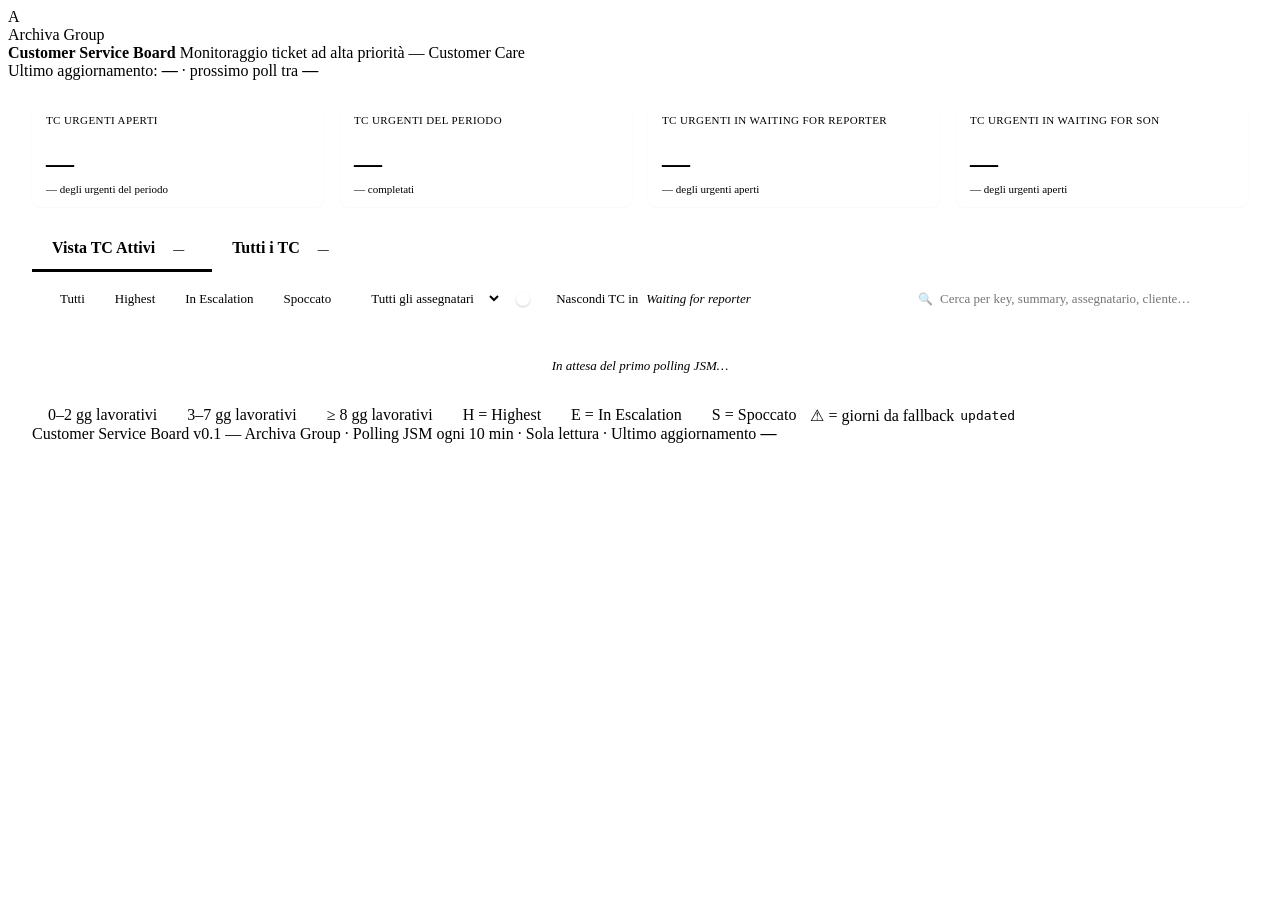
==== backend/templates/index.html @ 440ad90f "UI: filtro per Assegnatario + KPI piu compatti + seed Alessandra Donisi UI/Toolbar: - Nuovo dropdown" ====
<!doctype html>
<html lang="it">
<head>
<meta charset="utf-8" />
<meta name="viewport" content="width=device-width, initial-scale=1" />
<title>Customer Service Board — Archiva Group</title>
<link rel="stylesheet" href="/static/css/archiva.css" />
<style>
  /* ========= Container ========= */
  main {
    padding: 20px 24px 48px;
    max-width: 1600px;
    margin: 0 auto;
  }

  /* ========= KPI ========= */
  .kpi-grid {
    display: grid;
    grid-template-columns: repeat(4, 1fr);
    gap: 16px;
    margin-bottom: 20px;
  }
  @media (max-width: 900px) { .kpi-grid { grid-template-columns: repeat(2, 1fr); } }

  .kpi {
    background: var(--archiva-white);
    border: 1px solid var(--archiva-grey-light);
    border-left: 4px solid var(--archiva-primary);
    border-radius: 8px;
    padding: 14px 14px 12px;
    box-shadow: 0 1px 2px rgba(0,65,122,0.04);
    transition: transform 0.15s ease;
  }
  .kpi:hover { transform: translateY(-1px); box-shadow: 0 4px 10px rgba(0,65,122,0.08); }
  .kpi .label {
    font-size: 11px;
    color: var(--archiva-grey-mid);
    text-transform: uppercase;
    letter-spacing: 0.4px;
    line-height: 1.25;
    min-height: 28px;
  }
  .kpi .value {
    font-size: 28px;
    font-weight: 700;
    color: var(--archiva-primary);
    line-height: 1.1;
    margin-top: 6px;
  }
  .kpi .sub {
    font-size: 11px;
    color: var(--archiva-grey-mid);
    margin-top: 4px;
  }
  .kpi.accent-navy   { border-left-color: var(--archiva-navy); }
  .kpi.accent-cyan   { border-left-color: var(--archiva-cyan); }
  .kpi.accent-orange { border-left-color: var(--archiva-orange); }
  .kpi.accent-red    { border-left-color: var(--archiva-red); }
  .kpi.accent-green  { border-left-color: var(--archiva-green); }
  .kpi.accent-orange .value { color: var(--archiva-orange); }
  .kpi.accent-red    .value { color: var(--archiva-red); }
  .kpi.accent-cyan   .value { color: var(--archiva-accent); }

  /* ========= Tabs + toolbar ========= */
  .board {
    background: var(--archiva-white);
    border: 1px solid var(--archiva-grey-light);
    border-radius: 10px;
    overflow: hidden;
  }
  .tabs {
    display: flex;
    border-bottom: 1px solid var(--archiva-grey-light);
    background: var(--archiva-bg-alt);
  }
  .tab {
    padding: 12px 20px;
    font-weight: 600;
    color: var(--archiva-grey-mid);
    cursor: pointer;
    border-bottom: 3px solid transparent;
    user-select: none;
  }
  .tab.active {
    color: var(--archiva-primary);
    background: var(--archiva-white);
    border-bottom-color: var(--archiva-primary);
  }
  .tab .count {
    display: inline-block;
    margin-left: 6px;
    background: var(--archiva-grey-light);
    color: var(--archiva-text);
    font-size: 11px;
    font-weight: 700;
    border-radius: 999px;
    padding: 1px 8px;
  }
  .tab.active .count { background: var(--archiva-primary); color: var(--archiva-white); }

  .toolbar {
    display: flex;
    flex-wrap: wrap;
    gap: 12px;
    align-items: center;
    padding: 12px 16px;
    border-bottom: 1px solid var(--archiva-grey-light);
    background: var(--archiva-bg-light);
  }
  .toolbar .group {
    display: flex; gap: 6px; align-items: center;
  }
  .toolbar label.lbl {
    font-size: 12px; color: var(--archiva-grey-mid);
    text-transform: uppercase; letter-spacing: 0.4px;
    margin-right: 4px;
  }
  .filter-pill {
    border: 1px solid var(--archiva-grey-light);
    background: var(--archiva-white);
    padding: 6px 12px;
    border-radius: 999px;
    font-size: 13px;
    cursor: pointer;
    color: var(--archiva-text);
    font-family: inherit;
  }
  .filter-pill:hover { border-color: var(--archiva-accent); }
  .filter-pill.active {
    background: var(--archiva-primary);
    color: var(--archiva-white);
    border-color: var(--archiva-primary);
  }
  .assignee-filter {
    padding: 6px 12px;
    border: 1px solid var(--archiva-grey-light);
    border-radius: 999px;
    font-size: 13px;
    background: var(--archiva-white);
    color: var(--archiva-text);
    cursor: pointer;
    font-family: inherit;
    max-width: 240px;
  }
  .assignee-filter:hover { border-color: var(--archiva-accent); }
  .assignee-filter:focus {
    outline: none;
    border-color: var(--archiva-accent);
    box-shadow: 0 0 0 3px rgba(30,139,195,0.15);
  }
  .assignee-filter.filtering {
    background: var(--archiva-primary);
    color: var(--archiva-white);
    border-color: var(--archiva-primary);
  }
  .search-box {
    position: relative;
    margin-left: auto;
  }
  .search-box input {
    width: 280px;
    padding: 7px 12px 7px 32px;
    border: 1px solid var(--archiva-grey-light);
    border-radius: 6px;
    font-size: 13px;
    background: var(--archiva-white);
    font-family: inherit;
  }
  .search-box input:focus {
    outline: none;
    border-color: var(--archiva-accent);
    box-shadow: 0 0 0 3px rgba(30,139,195,0.15);
  }
  .search-box::before {
    content: "🔍";
    position: absolute; left: 10px; top: 50%; transform: translateY(-50%);
    font-size: 12px; opacity: 0.6;
  }

  .toggle {
    display: flex; align-items: center; gap: 8px;
    font-size: 13px; cursor: pointer;
    user-select: none;
  }
  .toggle input { display: none; }
  .toggle .switch {
    width: 34px; height: 18px;
    background: var(--archiva-grey-light);
    border-radius: 999px;
    position: relative;
    transition: background 0.15s;
  }
  .toggle .switch::after {
    content: "";
    position: absolute;
    top: 2px; left: 2px;
    width: 14px; height: 14px;
    background: var(--archiva-white);
    border-radius: 50%;
    box-shadow: 0 1px 2px rgba(0,0,0,0.2);
    transition: transform 0.15s;
  }
  .toggle input:checked + .switch { background: var(--archiva-primary); }
  .toggle input:checked + .switch::after { transform: translateX(16px); }

  /* ========= Table ========= */
  .table-wrap { overflow-x: auto; }
  table {
    width: 100%;
    border-collapse: collapse;
    font-size: 13px;
  }
  thead th {
    text-align: left;
    font-weight: 600;
    font-size: 11px;
    text-transform: uppercase;
    letter-spacing: 0.5px;
    color: var(--archiva-white);
    background: var(--archiva-navy);
    padding: 10px 10px;
    white-space: nowrap;
    border-bottom: 1px solid var(--archiva-navy);
    position: sticky;
    top: 0;
    cursor: pointer;
  }
  thead th .sort { opacity: 0.4; margin-left: 4px; font-size: 10px; }
  thead th:hover .sort { opacity: 1; }

  tbody td {
    padding: 10px 10px;
    border-bottom: 1px solid var(--archiva-grey-light);
    vertical-align: middle;
  }
  tbody tr:nth-child(even) td { background: var(--archiva-bg-alt); }
  tbody tr:hover td { background: #DDEBFB; }

  tr.row-green   td:first-child { box-shadow: inset 4px 0 0 var(--archiva-green); }
  tr.row-orange  td:first-child { box-shadow: inset 4px 0 0 var(--archiva-orange); }
  tr.row-red     td:first-child { box-shadow: inset 4px 0 0 var(--archiva-red); }

  .key-cell {
    font-family: "SF Mono", Menlo, Consolas, monospace;
    font-weight: 600;
  }
  .key-cell a { color: var(--archiva-primary); }
  .key-cell .ext { font-size: 10px; opacity: 0.5; margin-left: 2px; }

  .customer .name { font-weight: 600; }
  .customer .code { font-size: 11px; color: var(--archiva-grey-mid); }

  .summary {
    max-width: 320px;
    overflow: hidden;
    text-overflow: ellipsis;
    display: -webkit-box;
    -webkit-line-clamp: 2;
    -webkit-box-orient: vertical;
  }

  .badge {
    display: inline-block;
    padding: 2px 8px;
    border-radius: 999px;
    font-size: 11px;
    font-weight: 600;
    line-height: 1.5;
    white-space: nowrap;
  }
  .badge-status {
    background: var(--archiva-bg-alt);
    color: var(--archiva-navy);
    border: 1px solid var(--archiva-grey-light);
  }
  .badge-status.s-progress { background: #DCEEFD; color: #0A4A7A; border-color: #A8D2F0; }
  .badge-status.s-wfr      { background: #FFF1D6; color: #8A4B00; border-color: #F5C26B; }
  .badge-status.s-wfson    { background: #E8E1FB; color: #4A2B8A; border-color: #C5B4F0; }
  .badge-status.s-open     { background: #E0F5E9; color: #0F5A33; border-color: #A8DCBC; }
  .badge-status.s-resolved { background: #E5E5E5; color: #555;    border-color: #C8C8C8; }

  .cond { display: inline-flex; gap: 3px; }
  .cond .b {
    width: 22px; height: 22px;
    border-radius: 6px;
    display: inline-grid; place-items: center;
    font-size: 11px; font-weight: 800;
    color: var(--archiva-white);
  }
  .cond .b.h { background: var(--archiva-red); }
  .cond .b.e { background: var(--archiva-orange); }
  .cond .b.s { background: var(--archiva-accent); }
  .cond .b.dim { opacity: 0.18; background: var(--archiva-grey-mid); }

  .days-pill {
    display: inline-flex;
    align-items: center;
    gap: 4px;
    padding: 3px 10px;
    border-radius: 999px;
    font-weight: 700;
    font-size: 12px;
  }
  .days-pill.green  { background: #E0F5E9; color: #0F5A33; }
  .days-pill.orange { background: #FFE9CC; color: #8A4B00; }
  .days-pill.red    { background: #FBDDD9; color: #7E1B11; }
  .days-pill .fb { font-size: 10px; opacity: 0.85; cursor: help; }
  .days-cell { display: flex; flex-direction: column; align-items: flex-start; gap: 2px; }
  .days-cell .resp-date,
  .days-cell .resp-author {
    font-size: 11px;
    color: var(--archiva-grey-mid);
    font-style: italic;
    white-space: nowrap;
    max-width: 200px;
    overflow: hidden;
    text-overflow: ellipsis;
  }

  .leaf-cell { font-size: 12px; }
  .leaf-cell .arrow { color: var(--archiva-grey-mid); margin: 0 4px; }
  .leaf-cell .leaf-key {
    font-family: "SF Mono", Menlo, Consolas, monospace;
    font-weight: 600;
    color: var(--archiva-primary);
  }
  .leaf-cell .stall {
    display: block;
    font-size: 11px;
    color: var(--archiva-grey-mid);
    margin-top: 2px;
  }
  .leaf-cell .chain-warn {
    display: inline-block;
    font-size: 10px;
    background: #FBDDD9;
    color: #7E1B11;
    padding: 1px 6px;
    border-radius: 4px;
    margin-left: 4px;
    font-weight: 700;
    text-transform: uppercase;
  }

  .sla {
    display: inline-flex; align-items: center; gap: 6px;
    font-size: 12px;
    font-weight: 600;
    padding: 3px 8px;
    border-radius: 6px;
  }
  .sla.ok       { background: #E0F5E9; color: #0F5A33; }
  .sla.warn     { background: #FFE9CC; color: #8A4B00; }
  .sla.breached { background: #FBDDD9; color: #7E1B11; }
  .sla.none     { background: var(--archiva-bg-alt); color: var(--archiva-grey-mid); font-weight: 500; }

  .assignee { display: flex; align-items: center; gap: 6px; }
  .assignee .av {
    width: 24px; height: 24px;
    border-radius: 50%;
    background: var(--archiva-accent);
    color: var(--archiva-white);
    display: grid; place-items: center;
    font-size: 11px; font-weight: 700;
  }
  .assignee.unassigned .av { background: var(--archiva-grey-light); color: var(--archiva-grey-mid); }
  .assignee.unassigned .name { color: var(--archiva-grey-mid); font-style: italic; }

  footer .legend {
    display: flex; gap: 14px; flex-wrap: wrap;
  }
  footer .legend .lg {
    display: inline-flex; align-items: center; gap: 6px;
  }
  footer .legend .sw {
    width: 10px; height: 10px; border-radius: 3px; display: inline-block;
  }

  /* ========= Vista ospite (kiosk mode da monitor di sala — PRD §4.3) =========
     Nasconde tabella/toolbar/tabs e ingrandisce i KPI per la lettura a distanza. */
  body.role-ospite .board,
  body.role-ospite .toolbar,
  body.role-ospite .table-wrap,
  body.role-ospite .tabs { display: none; }

  body.role-ospite main {
    padding: 48px 32px;
    max-width: 1800px;
  }
  body.role-ospite .kpi-grid {
    gap: 28px;
    margin-bottom: 32px;
  }
  body.role-ospite .kpi {
    padding: 32px 28px 28px;
    border-left-width: 8px;
    box-shadow: 0 4px 20px rgba(0,65,122,0.10);
  }
  body.role-ospite .kpi .label {
    font-size: 16px;
    letter-spacing: 0.6px;
    min-height: 48px;
    line-height: 1.4;
  }
  body.role-ospite .kpi .label small {
    font-size: 13px;
    text-transform: none;
    opacity: 0.75;
    display: block;
    margin-top: 4px;
  }
  body.role-ospite .kpi .value {
    font-size: 88px;
    margin-top: 12px;
    font-variant-numeric: tabular-nums;
  }
  body.role-ospite .kpi .sub {
    font-size: 14px;
    margin-top: 8px;
  }

  body.role-ospite footer .legend { display: none; }
  body.role-ospite main::after {
    content: "Vista ridotta — solo KPI aggregati. Per il dettaglio dei ticket rivolgersi al Team Lead Customer Care.";
    display: block;
    text-align: center;
    color: var(--archiva-grey-mid);
    font-size: 14px;
    margin-top: 32px;
    font-style: italic;
  }

  .empty-row td {
    text-align: center;
    color: var(--archiva-grey-mid);
    padding: 32px;
    font-style: italic;
  }
</style>
</head>
<body>

<header class="app-header">
  <div class="logo">
    <div class="logo-mark">A</div>
    <span>Archiva Group</span>
  </div>
  <div class="app-title">
    <strong>Customer Service Board</strong>
    Monitoraggio ticket ad alta priorità — Customer Care
  </div>
  <div class="header-spacer"></div>
  <div class="last-update" title="I dati vengono aggiornati ogni 10 minuti dal backend">
    <span class="dot"></span>
    Ultimo aggiornamento: <strong id="lastUpdate">—</strong>
    · prossimo poll tra <strong id="nextPoll">—</strong>
  </div>
  <div class="user-chip" id="userChip"></div>
</header>

<div class="banner" id="degradeBanner" style="display:none;">
  <span class="ico">⚠</span>
  <span id="degradeMsg">Atlassian rate limit raggiunto (429) — backoff in corso. Dato non aggiornato da <strong>—</strong>.</span>
</div>

<main>

  <section class="kpi-grid" aria-label="Indicatori principali">
    <div class="kpi accent-red">
      <div class="label">TC urgenti aperti</div>
      <div class="value" id="kpi-1">—</div>
      <div class="sub" id="kpi-1-sub">— degli urgenti del periodo</div>
    </div>
    <div class="kpi accent-navy">
      <div class="label">TC urgenti del periodo</div>
      <div class="value" id="kpi-2">—</div>
      <div class="sub" id="kpi-2-sub">— completati</div>
    </div>
    <div class="kpi accent-cyan">
      <div class="label">TC urgenti in Waiting for reporter</div>
      <div class="value" id="kpi-3">—</div>
      <div class="sub" id="kpi-3-sub">— degli urgenti aperti</div>
    </div>
    <div class="kpi accent-orange">
      <div class="label">TC urgenti in Waiting for son</div>
      <div class="value" id="kpi-4">—</div>
      <div class="sub" id="kpi-4-sub">— degli urgenti aperti</div>
    </div>
  </section>

  <section class="board">

    <div class="tabs">
      <div class="tab active" data-tab="active" role="tab">Vista TC Attivi <span class="count" id="count-active">—</span></div>
      <div class="tab" data-tab="all" role="tab">Tutti i TC <span class="count" id="count-all">—</span></div>
    </div>

    <div class="toolbar">
      <div class="group">
        <button type="button" class="filter-pill active" data-cond="all">Tutti</button>
        <button type="button" class="filter-pill" data-cond="highest">Highest</button>
        <button type="button" class="filter-pill" data-cond="escalation">In Escalation</button>
        <button type="button" class="filter-pill" data-cond="spoccato">Spoccato</button>
      </div>
      <div class="group">
        <select class="assignee-filter" id="assigneeFilter" aria-label="Filtra per assegnatario">
          <option value="all">Tutti gli assegnatari</option>
        </select>
      </div>
      <div class="group">
        <label class="toggle">
          <input type="checkbox" id="hideWfr" />
          <span class="switch"></span>
          Nascondi TC in <em>Waiting for reporter</em>
        </label>
      </div>
      <div class="search-box">
        <input type="text" id="searchInput" placeholder="Cerca per key, summary, assegnatario, cliente…" />
      </div>
    </div>

    <div class="table-wrap">
      <table>
        <thead id="thead"></thead>
        <tbody id="tbody">
          <tr class="empty-row"><td colspan="12">In attesa del primo polling JSM…</td></tr>
        </tbody>
      </table>
    </div>

  </section>

  <footer>
    <div class="legend">
      <span class="lg"><span class="sw" style="background:var(--archiva-green)"></span>0–2 gg lavorativi</span>
      <span class="lg"><span class="sw" style="background:var(--archiva-orange)"></span>3–7 gg lavorativi</span>
      <span class="lg"><span class="sw" style="background:var(--archiva-red)"></span>≥ 8 gg lavorativi</span>
      <span class="lg"><span class="sw" style="background:var(--archiva-red); border-radius:50%"></span>H = Highest</span>
      <span class="lg"><span class="sw" style="background:var(--archiva-orange); border-radius:50%"></span>E = In Escalation</span>
      <span class="lg"><span class="sw" style="background:var(--archiva-accent); border-radius:50%"></span>S = Spoccato</span>
      <span class="lg">⚠ = giorni da fallback <code>updated</code></span>
    </div>
    <div>
      Customer Service Board v0.1 — Archiva Group · Polling JSM ogni 10 min · Sola lettura · Ultimo aggiornamento <strong id="lastUpdateFooter">—</strong>
    </div>
  </footer>

</main>

<script src="/static/js/auth.js"></script>
<script>
  // ============================================================
  //  Stato UI globale (PRD §4.2.6)
  // ============================================================
  const view = {
    tab: "active",            // "active" | "all"
    filterCond: "all",        // "all" | "highest" | "escalation" | "spoccato"
    hideWfr: false,
    search: "",
    assignee: "all",          // "all" | "__unassigned__" | "<displayName>"
    sortKey: "created",
    sortDir: "desc",          // "asc" | "desc"
  };

  let currentSnapshot = null;
  let countdownTimer = null;

  // ============================================================
  //  Definizioni colonne
  // ============================================================
  const COLUMNS_ACTIVE = [
    { id: "key",            label: "TC Key",          sort: "key",            render: cellKey },
    { id: "customer",       label: "Cliente",         sort: "customer",       render: cellCustomer },
    { id: "summary",        label: "Summary",         sort: "summary",        render: cellSummary },
    { id: "status",         label: "Stato",           sort: "status",         render: cellStatus },
    { id: "cond",           label: "Condizioni",      sort: null,             render: cellConditions },
    { id: "assignee",       label: "Assegnatario",    sort: "assignee",       render: cellAssignee },
    { id: "created",        label: "Creato il",       sort: "created",        render: r => formatDate(r.createdAt) },
    { id: "days",           label: "Giorni s/Risc.",  sort: "days",           render: cellDaysWithoutResponse },
    { id: "leaf",           label: "Ticket Figlio Attivo", sort: null, render: cellLeaf, cls: "leaf-cell" },
    { id: "leafStatus",     label: "Stato Figlio",    sort: null,             render: cellLeafStatus },
    { id: "sla",            label: "SLA",             sort: null,             render: cellSla },
  ];

  // PRD §4.2.3: stesse colonne escluse Cliente e Ticket Figlio Attivo, aggiunte Data Chiusura e Tempo Risoluzione.
  const COLUMNS_ALL = [
    { id: "key",            label: "TC Key",          sort: "key",            render: cellKey },
    { id: "summary",        label: "Summary",         sort: "summary",        render: cellSummary },
    { id: "status",         label: "Stato",           sort: "status",         render: cellStatus },
    { id: "cond",           label: "Condizioni",      sort: null,             render: cellConditions },
    { id: "assignee",       label: "Assegnatario",    sort: "assignee",       render: cellAssignee },
    { id: "created",        label: "Creato il",       sort: "created",        render: r => formatDate(r.createdAt) },
    { id: "days",           label: "Giorni s/Risc.",  sort: "days",           render: cellDaysWithoutResponse },
    { id: "resolution",     label: "Data Chiusura",   sort: "resolution",     render: r => r.resolutionDate ? formatDate(r.resolutionDate) : "—" },
    { id: "resolveDays",    label: "Tempo Ris. (gg)", sort: "resolveDays",    render: cellResolutionDays },
    { id: "sla",            label: "SLA",             sort: null,             render: cellSla },
  ];

  // ============================================================
  //  Bootstrap
  // ============================================================
  authInit().then(user => {
    if (!user) return;
    if (user.ruolo === "ospite") document.body.classList.add("role-ospite");
    attachToolbarHandlers();
    loadSnapshot();
    setInterval(loadSnapshot, 60_000);
  });

  async function loadSnapshot() {
    try {
      const r = await apiFetch("/api/snapshot");
      if (!r) return;
      const data = await r.json();
      if (!r.ok) { showError(data.detail || "Errore caricamento snapshot"); return; }
      currentSnapshot = data.snapshot;
      renderSnapshot(currentSnapshot);
    } catch (e) {
      showError(e.message || String(e));
    }
  }

  // ============================================================
  //  Render snapshot
  // ============================================================
  function renderSnapshot(snap) {
    const kpi = snap.kpi || {};
    document.getElementById("kpi-1").textContent = fmt(kpi.tcUrgentiAperti);
    document.getElementById("kpi-2").textContent = fmt(kpi.tcUrgentiPeriodo);
    document.getElementById("kpi-3").textContent = fmt(kpi.tcWaitingForReporter);
    document.getElementById("kpi-4").textContent = fmt(kpi.tcWaitingForSon);
    const completati = (kpi.tcUrgentiPeriodo || 0) - (kpi.tcUrgentiAperti || 0);
    document.getElementById("kpi-1-sub").textContent = pct(kpi.tcUrgentiAperti, kpi.tcUrgentiPeriodo) + " degli urgenti del periodo";
    document.getElementById("kpi-2-sub").textContent = `${fmt(completati)} completati (${pct(completati, kpi.tcUrgentiPeriodo)})`;
    document.getElementById("kpi-3-sub").textContent = pct(kpi.tcWaitingForReporter, kpi.tcUrgentiAperti) + " degli urgenti aperti";
    document.getElementById("kpi-4-sub").textContent = pct(kpi.tcWaitingForSon, kpi.tcUrgentiAperti) + " degli urgenti aperti";

    document.getElementById("count-active").textContent = fmt((snap.rows || []).length);
    document.getElementById("count-all").textContent = fmt((snap.rowsAll || []).length);

    const ts = snap.fetchedAtMs ? new Date(snap.fetchedAtMs) : null;
    const tsStr = ts ? formatTs(ts) : "—";
    document.getElementById("lastUpdate").textContent = tsStr;
    document.getElementById("lastUpdateFooter").textContent = tsStr;
    startCountdown(snap.nextRefreshSeconds || 0);

    const banner = document.getElementById("degradeBanner");
    if (snap.degraded) {
      const since = snap.degradedSinceMs ? new Date(snap.degradedSinceMs) : null;
      document.getElementById("degradeMsg").innerHTML = since
        ? `Atlassian rate limit / errore — backoff in corso. Dato non aggiornato da <strong>${humanDuration(Date.now() - since.getTime())}</strong>.`
        : `Aggiornamento snapshot non riuscito. Servo l'ultimo dato disponibile.`;
      banner.style.display = "flex";
    } else if (snap.demo) {
      document.getElementById("degradeMsg").innerHTML = "<strong>Modalità DEMO</strong> — dati di esempio, JIRA_API_TOKEN non configurato.";
      banner.style.background = "#DCEEFD";
      banner.style.color = "#0A4A7A";
      banner.style.borderBottomColor = "#A8D2F0";
      banner.style.display = "flex";
    } else {
      banner.style.display = "none";
    }

    refreshAssigneeFilter();
    renderTable();
  }

  // ============================================================
  //  Tabella (filtro + ordinamento + render)
  // ============================================================
  function renderTable() {
    if (!currentSnapshot) return;
    const cols = view.tab === "active" ? COLUMNS_ACTIVE : COLUMNS_ALL;
    const baseRows = view.tab === "active"
      ? (currentSnapshot.rows || [])
      : (currentSnapshot.rowsAll || []);

    const filtered = applyFilters(baseRows);
    const sorted = applySort(filtered);

    document.getElementById("thead").innerHTML = `
      <tr>${cols.map(c => `
        <th ${c.sort ? `data-sort="${c.sort}"` : ""}>
          ${escapeHtml(c.label)}
          ${c.sort ? `<span class="sort">${sortIndicator(c.sort)}</span>` : ""}
        </th>`).join("")}</tr>`;

    const tbody = document.getElementById("tbody");
    if (!sorted.length) {
      const msg = baseRows.length === 0
        ? (view.tab === "active" ? "Nessun ticket nel dataset urgent." : "Nessun TC nel periodo.")
        : "Nessun risultato per i filtri applicati.";
      tbody.innerHTML = `<tr class="empty-row"><td colspan="${cols.length}">${msg}</td></tr>`;
    } else {
      tbody.innerHTML = sorted.map(r => `
        <tr class="row-${escapeAttr(r.severity || "green")}">
          ${cols.map(c => `<td${c.cls ? ` class="${c.cls}"` : ""}>${c.render(r)}</td>`).join("")}
        </tr>
      `).join("");
    }

    bindSortHandlers();
  }

  // PRD §4.2.6: filtri condizione (OR), toggle WFR (solo tabella), ricerca client-side
  function applyFilters(rows) {
    const q = view.search.trim().toLowerCase();
    return rows.filter(r => {
      if (view.filterCond === "highest"    && !r.isHighest)    return false;
      if (view.filterCond === "escalation" && !r.isEscalation) return false;
      if (view.filterCond === "spoccato"   && !r.isSpoccato)   return false;
      if (view.hideWfr && r.statusFamily === "wfr") return false;
      if (view.assignee !== "all") {
        const name = r.assignee?.displayName || "";
        if (view.assignee === "__unassigned__") {
          if (name) return false;
        } else if (name !== view.assignee) {
          return false;
        }
      }
      if (q) {
        const hay = [
          r.key, r.summary, r.status,
          r.assignee?.displayName || "",
          r.customer?.name || "",
          r.customer?.code || "",
          r.lastResponseAuthor || "",
        ].join(" ").toLowerCase();
        if (!hay.includes(q)) return false;
      }
      return true;
    });
  }

  function refreshAssigneeFilter() {
    if (!currentSnapshot) return;
    const baseRows = view.tab === "active"
      ? (currentSnapshot.rows || [])
      : (currentSnapshot.rowsAll || []);
    const counts = new Map();
    let unassigned = 0;
    for (const r of baseRows) {
      const name = r.assignee?.displayName;
      if (!name) { unassigned++; continue; }
      counts.set(name, (counts.get(name) || 0) + 1);
    }
    const sorted = [...counts.entries()].sort((a, b) => a[0].localeCompare(b[0], "it"));
    const sel = document.getElementById("assigneeFilter");
    if (!sel) return;
    const totalAll = baseRows.length;
    let html = `<option value="all">Tutti gli assegnatari (${totalAll})</option>`;
    if (unassigned) html += `<option value="__unassigned__">— Non assegnato (${unassigned})</option>`;
    for (const [name, n] of sorted) {
      html += `<option value="${escapeAttr(name)}">${escapeHtml(name)} (${n})</option>`;
    }
    // Conserva la selezione corrente se ancora presente, altrimenti reset
    const stillValid = view.assignee === "all"
      || (view.assignee === "__unassigned__" && unassigned > 0)
      || counts.has(view.assignee);
    if (!stillValid) view.assignee = "all";
    sel.innerHTML = html;
    sel.value = view.assignee;
    sel.classList.toggle("filtering", view.assignee !== "all");
  }

  function applySort(rows) {
    const key = view.sortKey;
    const dir = view.sortDir === "asc" ? 1 : -1;
    const get = sortAccessor(key);
    // Ordinamento omogeneo per "days" anche col fallback (Q&A §5.28)
    return [...rows].sort((a, b) => {
      const va = get(a); const vb = get(b);
      if (va === vb) return 0;
      if (va === null || va === undefined) return 1;   // null in fondo, indip. da dir
      if (vb === null || vb === undefined) return -1;
      return va < vb ? -dir : dir;
    });
  }

  function sortAccessor(key) {
    switch (key) {
      case "key":            return r => r.key || "";
      case "customer":       return r => (r.customer?.name || "").toLowerCase();
      case "summary":        return r => (r.summary || "").toLowerCase();
      case "status":         return r => (r.status || "").toLowerCase();
      case "assignee":       return r => (r.assignee?.displayName || "").toLowerCase();
      case "created":        return r => r.createdAt || "";
      case "days":           return r => r.daysWithoutResponse;
      case "lastResp":       return r => r.lastResponseToClient || "";
      case "lastRespAuthor": return r => (r.lastResponseAuthor || "").toLowerCase();
      case "resolution":     return r => r.resolutionDate || "";
      case "resolveDays":    return r => resolutionDaysOf(r);
      default:               return r => "";
    }
  }

  function sortIndicator(colKey) {
    if (view.sortKey !== colKey) return "⇅";
    return view.sortDir === "asc" ? "▲" : "▼";
  }

  function bindSortHandlers() {
    document.querySelectorAll("#thead th[data-sort]").forEach(th => {
      th.addEventListener("click", () => {
        const k = th.dataset.sort;
        if (view.sortKey === k) {
          view.sortDir = view.sortDir === "asc" ? "desc" : "asc";
        } else {
          view.sortKey = k;
          view.sortDir = (k === "days" || k === "created" || k === "lastResp" || k === "resolution") ? "desc" : "asc";
        }
        renderTable();
      });
    });
  }

  // ============================================================
  //  Toolbar / tab handlers
  // ============================================================
  function attachToolbarHandlers() {
    document.querySelectorAll(".tabs .tab").forEach(t => {
      t.addEventListener("click", () => {
        document.querySelectorAll(".tabs .tab").forEach(x => x.classList.remove("active"));
        t.classList.add("active");
        view.tab = t.dataset.tab;
        // Reset di campi che non esistono nel tab "all"
        if (view.tab === "all" && (view.sortKey === "customer")) view.sortKey = "key";
        refreshAssigneeFilter();
        renderTable();
      });
    });

    document.querySelectorAll(".filter-pill").forEach(p => {
      p.addEventListener("click", () => {
        document.querySelectorAll(".filter-pill").forEach(x => x.classList.remove("active"));
        p.classList.add("active");
        view.filterCond = p.dataset.cond;
        renderTable();
      });
    });

    document.getElementById("hideWfr").addEventListener("change", (ev) => {
      view.hideWfr = ev.target.checked;
      renderTable();
    });

    let searchTimer;
    document.getElementById("searchInput").addEventListener("input", (ev) => {
      clearTimeout(searchTimer);
      searchTimer = setTimeout(() => {
        view.search = ev.target.value;
        renderTable();
      }, 100);
    });

    document.getElementById("assigneeFilter").addEventListener("change", (ev) => {
      view.assignee = ev.target.value;
      ev.target.classList.toggle("filtering", view.assignee !== "all");
      renderTable();
    });
  }

  // ============================================================
  //  Cell renderers
  // ============================================================
  function cellKey(r) {
    return `<span class="key-cell"><a href="${escapeAttr(r.url)}" target="_blank">${escapeHtml(r.key)} <span class="ext">↗</span></a></span>`;
  }
  function cellCustomer(r) {
    return `<div class="customer">
      <div class="name">${escapeHtml(r.customer?.name || "—")}</div>
      <div class="code">${escapeHtml(r.customer?.code || "")}</div>
    </div>`;
  }
  function cellSummary(r) {
    return `<div class="summary" title="${escapeAttr(r.summary || "")}">${escapeHtml(r.summary || "")}</div>`;
  }
  function cellStatus(r) {
    return `<span class="badge badge-status s-${escapeAttr(r.statusFamily || "open")}">${escapeHtml(r.status || "")}</span>`;
  }
  function cellConditions(r) {
    return `<div class="cond">
      <span class="b ${r.isHighest ? 'h' : 'dim'}" title="Highest">H</span>
      <span class="b ${r.isEscalation ? 'e' : 'dim'}" title="In Escalation">E</span>
      <span class="b ${r.isSpoccato ? 's' : 'dim'}" title="Spoccato">S</span>
    </div>`;
  }
  function cellAssignee(r) {
    if (!r.assignee) {
      return `<div class="assignee unassigned"><div class="av">?</div><div class="name">Non assegnato</div></div>`;
    }
    return `<div class="assignee"><div class="av">${escapeHtml(r.assignee.initials || "?")}</div><div class="name">${escapeHtml(r.assignee.displayName || "")}</div></div>`;
  }
  function cellDaysWithoutResponse(r) {
    const sev = r.severity || "green";
    const days = r.daysWithoutResponse;
    // Caso fallback: nessun commento operatore identificato. Pill esplicito,
    // niente data/autore (sarebbero il timestamp di issue.updated, fuorvianti).
    if (r.daysFromFallback) {
      return `<div class="days-cell"><span class="days-pill ${sev}" title="Nessun commento operatore identificato; severity calcolata sul fallback issue.updated">nessuna risposta</span></div>`;
    }
    const pill = (days === null || days === undefined)
      ? `<span class="days-pill ${sev}">— gg</span>`
      : `<span class="days-pill ${sev}">${days} gg</span>`;
    const date = r.lastResponseToClient
      ? `<div class="resp-date">${formatDate(r.lastResponseToClient)}</div>`
      : "";
    const author = r.lastResponseAuthor
      ? `<div class="resp-author">${escapeHtml(r.lastResponseAuthor)}</div>`
      : "";
    return `<div class="days-cell">${pill}${date}${author}</div>`;
  }
  function cellLeaf(r) {
    const leaf = r.leaf;
    if (!leaf) return `<span style="color:var(--archiva-grey-mid)">—</span>`;
    if (leaf.attesaClienteHelpdesk) {
      return `<a href="#" class="leaf-key">${escapeHtml(leaf.directChildKey)}</a>
              <span class="stall" style="color:#8A4B00">📨 Attesa Cliente / Helpdesk</span>`;
    }
    if (leaf.chainTooDeep) {
      return `<a href="#" class="leaf-key">${escapeHtml(leaf.leafKey)}</a>
              <span class="chain-warn">catena troppo profonda</span>
              <span class="stall">fallback applicato al ticket di partenza</span>`;
    }
    const chain = leaf.directChildKey === leaf.leafKey
      ? `<a href="#" class="leaf-key">${escapeHtml(leaf.leafKey)}</a>`
      : `<a href="#" class="leaf-key">${escapeHtml(leaf.directChildKey)}</a><span class="arrow">➜</span><a href="#" class="leaf-key">${escapeHtml(leaf.leafKey)}</a>`;
    const stallParts = [];
    if (r.leafStallDays !== null && r.leafStallDays !== undefined) stallParts.push(`⏱ ${r.leafStallDays}gg fermo`);
    if (leaf.leafAssignee) stallParts.push(escapeHtml(leaf.leafAssignee));
    return `${chain}<span class="stall">${stallParts.join(" · ")}</span>`;
  }
  function cellSla(r) {
    const sla = r.sla;
    if (!sla || sla.state === "none") return `<span class="sla none">— pausa</span>`;
    return `<span class="sla ${escapeAttr(sla.state)}">${escapeHtml(sla.label)}</span>`;
  }
  function cellLeafStatus(r) {
    const leaf = r.leaf;
    if (!leaf || !leaf.leafStatus) return `<span style="color:var(--archiva-grey-mid)">—</span>`;
    const family = leaf.leafStatusFamily || "open";
    return `<span class="badge badge-status s-${escapeAttr(family)}">${escapeHtml(leaf.leafStatus)}</span>`;
  }
  function cellResolutionDays(r) {
    const days = resolutionDaysOf(r);
    return days === null ? "—" : `${days} gg`;
  }
  function resolutionDaysOf(r) {
    if (!r.createdAt || !r.resolutionDate) return null;
    const a = new Date(r.createdAt);
    const b = new Date(r.resolutionDate);
    if (isNaN(a) || isNaN(b)) return null;
    return Math.max(0, Math.round((b - a) / 86_400_000));
  }

  function showError(msg) {
    document.getElementById("degradeMsg").textContent = "Errore: " + msg;
    document.getElementById("degradeBanner").style.display = "flex";
  }

  // ============================================================
  //  Helpers
  // ============================================================
  function fmt(n) { return n === undefined || n === null ? "—" : String(n); }
  function pct(num, den) {
    if (!den || den <= 0) return "—";
    return Math.round((num * 100) / den) + "%";
  }
  function pad(n) { return String(n).padStart(2, "0"); }
  function formatTs(d) {
    return `${pad(d.getDate())}/${pad(d.getMonth()+1)}/${d.getFullYear()} ${pad(d.getHours())}:${pad(d.getMinutes())}:${pad(d.getSeconds())}`;
  }
  function formatDate(iso) {
    if (!iso) return "—";
    const d = new Date(iso);
    if (isNaN(d)) return "—";
    return `${pad(d.getDate())}/${pad(d.getMonth()+1)}/${d.getFullYear()}`;
  }
  function humanDuration(ms) {
    const s = Math.max(0, Math.floor(ms / 1000));
    const m = Math.floor(s / 60);
    const r = s % 60;
    return m > 0 ? `${m}m ${pad(r)}s` : `${r}s`;
  }
  function startCountdown(seconds) {
    if (countdownTimer) clearInterval(countdownTimer);
    let remaining = Math.max(0, Math.floor(seconds));
    const el = document.getElementById("nextPoll");
    const tick = () => {
      el.textContent = humanDuration(remaining * 1000);
      if (remaining <= 0) {
        clearInterval(countdownTimer);
        loadSnapshot();
        return;
      }
      remaining -= 1;
    };
    tick();
    countdownTimer = setInterval(tick, 1000);
  }
  function escapeHtml(s) {
    return String(s ?? "").replace(/[&<>"']/g, c => (
      { "&": "&amp;", "<": "&lt;", ">": "&gt;", '"': "&quot;", "'": "&#39;" }[c]
    ));
  }
  function escapeAttr(s) { return escapeHtml(s); }
</script>
</body>
</html>
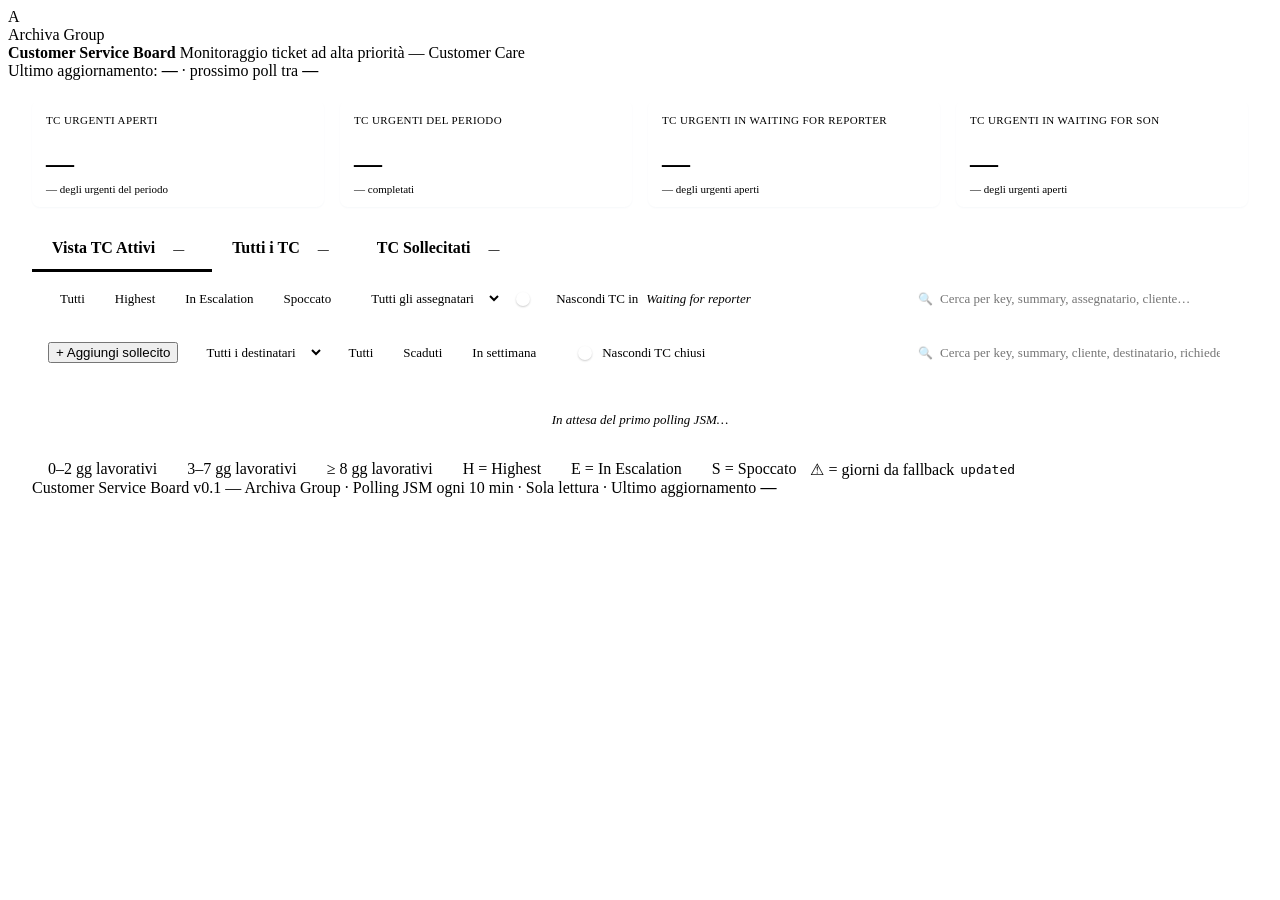
==== commit 7ee7019f: "Sezione TC Sollecitati + organigramma + fix gg fermo leaf Nuova sezione "TC Sollecitati" — lista cur" ====
--- a/backend/templates/index.html
+++ b/backend/templates/index.html
@@ -436,6 +436,132 @@
     padding: 32px;
     font-style: italic;
   }
+
+  /* ========= TC Sollecitati ========= */
+  thead th.col-sollecito {
+    background: #5B4A1F;
+    border-bottom: 3px solid #F2D78A;
+  }
+  tbody td.col-sollecito {
+    background: #FFF8E6 !important;
+    border-right: 1px solid #F2D78A;
+  }
+  tbody tr:hover td.col-sollecito { background: #FFEFC2 !important; }
+  tbody tr.row-closed td { color: var(--archiva-grey-mid); }
+  tbody tr.row-closed td:first-child { box-shadow: inset 4px 0 0 var(--archiva-grey-light); }
+
+  .organigramma-person .nome-l { font-weight: 500; line-height: 1.2; }
+  .organigramma-person .reparto-l { font-size: 11px; color: var(--archiva-grey-mid); font-style: italic; line-height: 1.2; }
+
+  .sollecito-count-btn {
+    display: inline-block; min-width: 28px;
+    padding: 4px 10px; border-radius: 999px;
+    background: var(--archiva-orange); color: var(--archiva-white);
+    font-weight: 700; text-align: center;
+    cursor: pointer; border: 0; font-family: inherit; font-size: 13px;
+    transition: transform 0.1s;
+  }
+  .sollecito-count-btn:hover { transform: scale(1.08); }
+  .sollecito-count-btn.high { background: var(--archiva-red); }
+
+  .urgenza-evasione { font-weight: 600; }
+  .urgenza-evasione.scaduta { color: var(--archiva-red); }
+  .urgenza-evasione.imminente { color: var(--archiva-orange); }
+  .urgenza-evasione.ok { color: var(--archiva-green); }
+  .urgenza-evasione.special { color: var(--archiva-grey-mid); font-weight: 500; font-style: italic; }
+  .urgenza-evasione small { display: block; font-weight: 400; font-size: 11px; color: var(--archiva-grey-mid); font-style: italic; }
+  .badge-evasione-special {
+    display: inline-block; padding: 2px 10px;
+    border-radius: 999px; font-size: 11px; font-weight: 600;
+    background: var(--archiva-bg-alt); color: var(--archiva-navy);
+    border: 1px dashed var(--archiva-grey-mid);
+  }
+
+  .row-actions { display: flex; gap: 4px; }
+  .row-actions .btn-icon {
+    width: 28px; height: 28px; padding: 0;
+    border-radius: 50%; border: 1px solid var(--archiva-grey-light);
+    background: var(--archiva-white); cursor: pointer; font-size: 13px;
+    display: inline-grid; place-items: center; font-family: inherit;
+  }
+  .row-actions .btn-icon:hover { border-color: var(--archiva-accent); }
+  .row-actions .btn-icon:disabled { opacity: 0.4; cursor: not-allowed; }
+  .row-actions .btn-icon.danger { color: var(--archiva-red); }
+
+  /* Modali generiche per i solleciti (riusa stile di admin.html) */
+  .modal-bg {
+    position: fixed; inset: 0;
+    background: rgba(0,0,0,0.45);
+    display: none; align-items: center; justify-content: center; z-index: 1000;
+  }
+  .modal-bg.open { display: flex; }
+  .modal {
+    background: var(--archiva-white); border-radius: 10px;
+    padding: 22px 24px; width: 480px; max-width: calc(100vw - 32px);
+    box-shadow: 0 12px 32px rgba(0,0,0,0.2);
+  }
+  .modal.large { width: 620px; }
+  .modal h2 { margin: 0 0 4px; font-size: 18px; color: var(--archiva-primary); }
+  .modal .modal-sub { margin: 0 0 16px; font-size: 13px; color: var(--archiva-grey-mid); }
+  .modal label {
+    display: block; font-size: 12px; font-weight: 600;
+    color: var(--archiva-grey-mid); text-transform: uppercase;
+    letter-spacing: 0.4px; margin-bottom: 6px;
+  }
+  .modal input, .modal select {
+    width: 100%; padding: 9px 11px; border: 1px solid var(--archiva-grey-light);
+    border-radius: 6px; font-size: 14px; margin-bottom: 12px; font-family: inherit;
+  }
+  .modal-actions { display: flex; justify-content: flex-end; gap: 8px; margin-top: 12px; }
+  .modal .row-2 { display: grid; grid-template-columns: 1fr 1fr; gap: 12px; }
+  .err-modal {
+    color: var(--archiva-red); font-size: 13px;
+    background: #FBDDD9; padding: 8px 12px; border-radius: 6px;
+    margin-bottom: 12px; display: none;
+  }
+  .err-modal.show { display: block; }
+
+  .field-radio-group { display: grid; grid-template-columns: 1fr 1fr 1fr; gap: 8px; margin-bottom: 12px; }
+  .field-radio-group label {
+    border: 1px solid var(--archiva-grey-light); border-radius: 6px;
+    padding: 10px 8px; cursor: pointer; text-align: center;
+    font-size: 12px; font-weight: 500; color: var(--archiva-text);
+    text-transform: none; letter-spacing: 0; margin: 0;
+  }
+  .field-radio-group label.selected {
+    background: var(--archiva-bg-alt); border-color: var(--archiva-accent);
+    color: var(--archiva-primary); font-weight: 700;
+  }
+  .field-radio-group input[type=radio] { display: none; }
+
+  /* Timeline */
+  .timeline { padding: 0 4px 4px; max-height: 360px; overflow-y: auto; }
+  .timeline-event {
+    display: grid; grid-template-columns: 110px 1fr;
+    gap: 14px; padding: 12px 0;
+    border-bottom: 1px solid var(--archiva-grey-light);
+  }
+  .timeline-event:last-child { border-bottom: 0; }
+  .timeline-event .when { font-size: 12px; color: var(--archiva-grey-mid); line-height: 1.4; padding-top: 2px; }
+  .timeline-event .when strong { display: block; color: var(--archiva-text); font-weight: 600; }
+  .timeline-event .what { font-size: 13px; }
+  .timeline-event .what .titolo { font-weight: 600; margin-bottom: 4px; }
+  .timeline-event .what .titolo .ev-icon {
+    display: inline-grid; place-items: center;
+    width: 22px; height: 22px; border-radius: 50%;
+    background: var(--archiva-bg-alt); color: var(--archiva-primary);
+    font-size: 12px; margin-right: 6px;
+  }
+  .timeline-event .what .dettagli { color: var(--archiva-grey-mid); line-height: 1.5; }
+  .timeline-event .what .dettagli strong { color: var(--archiva-text); font-weight: 500; }
+  .timeline-event.create .ev-icon { background: #DCEEFD; color: var(--archiva-primary); }
+  .timeline-event.sollecito .ev-icon { background: #FFE9CC; color: #8A4B00; }
+  .timeline-event.cambio .ev-icon { background: #E8E1FB; color: #4A2B8A; }
+
+  /* Toolbar specifica per tab solleciti (nascosta sui tab Jira) */
+  body[data-active-tab=active] .toolbar-solleciti,
+  body[data-active-tab=all] .toolbar-solleciti { display: none; }
+  body[data-active-tab=solleciti] .toolbar:not(.toolbar-solleciti) { display: none; }
 </style>
 </head>
 <body>
@@ -493,6 +619,7 @@
     <div class="tabs">
       <div class="tab active" data-tab="active" role="tab">Vista TC Attivi <span class="count" id="count-active">—</span></div>
       <div class="tab" data-tab="all" role="tab">Tutti i TC <span class="count" id="count-all">—</span></div>
+      <div class="tab" data-tab="solleciti" role="tab">TC Sollecitati <span class="count" id="count-solleciti">—</span></div>
     </div>
 
     <div class="toolbar">
@@ -519,6 +646,30 @@
       </div>
     </div>
 
+    <div class="toolbar toolbar-solleciti">
+      <button type="button" class="btn btn-primary" id="btnAddSollecito">+ Aggiungi sollecito</button>
+      <div class="group">
+        <select class="assignee-filter" id="solleciti-destinatario-filter" aria-label="Filtra per destinatario">
+          <option value="all">Tutti i destinatari</option>
+        </select>
+      </div>
+      <div class="group">
+        <button type="button" class="filter-pill active" data-sol-evas="all">Tutti</button>
+        <button type="button" class="filter-pill" data-sol-evas="scaduti">Scaduti</button>
+        <button type="button" class="filter-pill" data-sol-evas="settimana">In settimana</button>
+      </div>
+      <div class="group">
+        <label class="toggle">
+          <input type="checkbox" id="hideClosed" checked />
+          <span class="switch"></span>
+          Nascondi TC chiusi
+        </label>
+      </div>
+      <div class="search-box">
+        <input type="text" id="searchInputSolleciti" placeholder="Cerca per key, summary, cliente, destinatario, richiedente…" />
+      </div>
+    </div>
+
     <div class="table-wrap">
       <table>
         <thead id="thead"></thead>
@@ -547,23 +698,86 @@
 
 </main>
 
+<!-- ========= Modali TC Sollecitati ========= -->
+
+<div class="modal-bg" id="modalSollecito">
+  <div class="modal">
+    <h2 id="modalSollecitoTitle">Aggiungi sollecito</h2>
+    <p class="modal-sub" id="modalSollecitoSub">Aggiungi un TC alla lista solleciti. Tutti i campi sono modificabili in seguito.</p>
+
+    <div class="err-modal" id="modalSollecitoErr"></div>
+
+    <form id="formSollecito" autocomplete="off">
+      <label for="sf-key">TC Key</label>
+      <input type="text" id="sf-key" list="tc-keys-datalist" placeholder="es. TC-107711" required />
+      <datalist id="tc-keys-datalist"></datalist>
+
+      <label for="sf-destinatario">Destinatario <span style="font-weight:400;text-transform:none;">(da organigramma)</span></label>
+      <select id="sf-destinatario" required>
+        <option value="">— scegli persona —</option>
+      </select>
+
+      <label for="sf-richiedente">Richiedente <span style="font-weight:400;text-transform:none;">(da organigramma)</span></label>
+      <select id="sf-richiedente" required>
+        <option value="">— scegli persona —</option>
+      </select>
+
+      <label for="sf-data">Data Sollecito</label>
+      <input type="date" id="sf-data" />
+
+      <label>Richiesta Evasione</label>
+      <div class="field-radio-group" id="sf-evas-radio">
+        <label class="selected" data-evas="date"><input type="radio" name="evasMode" value="date" checked /> 📅 Data specifica</label>
+        <label data-evas="empty"><input type="radio" name="evasMode" value="empty" /> ⊘ Vuoto</label>
+        <label data-evas="data_richiesta"><input type="radio" name="evasMode" value="data_richiesta" /> 📥 Data richiesta</label>
+      </div>
+      <input type="date" id="sf-evas-date" />
+
+      <div class="modal-actions">
+        <button type="button" class="btn btn-secondary" id="btnSollecitoCancel">Annulla</button>
+        <button type="submit" class="btn btn-primary" id="btnSollecitoSave">Salva</button>
+      </div>
+    </form>
+  </div>
+</div>
+
+<div class="modal-bg" id="modalTimeline">
+  <div class="modal large">
+    <h2 id="timelineTitle">Timeline solleciti</h2>
+    <p class="modal-sub" id="timelineSub"></p>
+    <div class="timeline" id="timelineBody"></div>
+    <div class="modal-actions">
+      <span style="margin-right:auto;font-size:12px;color:var(--archiva-grey-mid);font-style:italic;" id="timelineFooter"></span>
+      <button type="button" class="btn btn-secondary" id="btnTimelineClose">Chiudi</button>
+    </div>
+  </div>
+</div>
+
 <script src="/static/js/auth.js"></script>
 <script>
   // ============================================================
   //  Stato UI globale (PRD §4.2.6)
   // ============================================================
   const view = {
-    tab: "active",            // "active" | "all"
+    tab: "active",            // "active" | "all" | "solleciti"
     filterCond: "all",        // "all" | "highest" | "escalation" | "spoccato"
     hideWfr: false,
     search: "",
     assignee: "all",          // "all" | "__unassigned__" | "<displayName>"
     sortKey: "created",
     sortDir: "desc",          // "asc" | "desc"
+    // Solleciti tab specific
+    sollecitiDestinatario: "all",
+    sollecitiEvas: "all",     // "all" | "scaduti" | "settimana"
+    sollecitiHideClosed: true,
+    sollecitiSearch: "",
   };
 
   let currentSnapshot = null;
+  let currentSolleciti = [];
+  let currentOrganigramma = [];
   let countdownTimer = null;
+  let currentUser = null;
 
   // ============================================================
   //  Definizioni colonne
@@ -582,6 +796,24 @@
     { id: "sla",            label: "SLA",             sort: null,             render: cellSla },
   ];
 
+  // Tab "TC Sollecitati": colonne base Jira + 5 colonne giallo-tenue ("col-sollecito") con
+  // i dati manuali della sezione solleciti.
+  const COLUMNS_SOLLECITI = [
+    { id: "key",            label: "TC Key",          sort: "key",            render: cellKey },
+    { id: "customer",       label: "Cliente",         sort: "customer",       render: cellCustomer },
+    { id: "summary",        label: "Summary",         sort: "summary",        render: cellSummary },
+    { id: "status",         label: "Stato TC",        sort: "status",         render: cellStatus },
+    { id: "assignee",       label: "Assegnatario TC", sort: "assignee",       render: cellAssignee },
+    { id: "leaf",           label: "Ticket Figlio Attivo", sort: null,        render: cellLeaf, cls: "leaf-cell" },
+    { id: "leafStatus",     label: "Stato Figlio",    sort: null,             render: cellLeafStatus },
+    { id: "dataSollecito",  label: "Data Sollecito",  sort: "dataSollecito",  render: r => formatDate(r._sol.ultimaDataSollecito), cls: "col-sollecito" },
+    { id: "numSolleciti",   label: "# Solleciti",     sort: "numSolleciti",   render: cellSollecitoCount,   cls: "col-sollecito" },
+    { id: "destinatario",   label: "Destinatario",    sort: "destinatario",   render: cellOrganigrammaPerson("destinatario"), cls: "col-sollecito" },
+    { id: "richiedente",    label: "Richiedente",     sort: "richiedente",    render: cellOrganigrammaPerson("richiedente"),  cls: "col-sollecito" },
+    { id: "evasione",       label: "Richiesta Evasione", sort: "evasione",    render: cellEvasione,         cls: "col-sollecito" },
+    { id: "azioni",         label: "Azioni",          sort: null,             render: cellSollecitoActions },
+  ];
+
   // PRD §4.2.3: stesse colonne escluse Cliente e Ticket Figlio Attivo, aggiunte Data Chiusura e Tempo Risoluzione.
   const COLUMNS_ALL = [
     { id: "key",            label: "TC Key",          sort: "key",            render: cellKey },
@@ -601,11 +833,40 @@
   // ============================================================
   authInit().then(user => {
     if (!user) return;
+    currentUser = user;
+    document.body.dataset.activeTab = view.tab;
     if (user.ruolo === "ospite") document.body.classList.add("role-ospite");
     attachToolbarHandlers();
+    if (user.ruolo !== "ospite") {
+      // Per i tab Solleciti servono organigramma + lista solleciti
+      loadOrganigramma();
+      loadSolleciti();
+    }
     loadSnapshot();
     setInterval(loadSnapshot, 60_000);
+    setInterval(loadSolleciti, 60_000);
   });
+
+  async function loadOrganigramma() {
+    try {
+      const r = await apiFetch("/api/organigramma");
+      if (!r) return;
+      const data = await r.json();
+      currentOrganigramma = data.organigramma || [];
+    } catch (e) { /* ignore */ }
+  }
+
+  async function loadSolleciti() {
+    try {
+      const r = await apiFetch("/api/solleciti");
+      if (!r) return;
+      const data = await r.json();
+      currentSolleciti = data.solleciti || [];
+      const c = document.getElementById("count-solleciti");
+      if (c) c.textContent = String(currentSolleciti.length);
+      if (view.tab === "solleciti") renderTable();
+    } catch (e) { /* ignore */ }
+  }
 
   async function loadSnapshot() {
     try {
@@ -669,6 +930,7 @@
   //  Tabella (filtro + ordinamento + render)
   // ============================================================
   function renderTable() {
+    if (view.tab === "solleciti") return renderSollecitiTable();
     if (!currentSnapshot) return;
     const cols = view.tab === "active" ? COLUMNS_ACTIVE : COLUMNS_ALL;
     const baseRows = view.tab === "active"
@@ -823,12 +1085,18 @@
         document.querySelectorAll(".tabs .tab").forEach(x => x.classList.remove("active"));
         t.classList.add("active");
         view.tab = t.dataset.tab;
-        // Reset di campi che non esistono nel tab "all"
-        if (view.tab === "all" && (view.sortKey === "customer")) view.sortKey = "key";
+        document.body.dataset.activeTab = view.tab;
+        // Reset sort se la chiave non esiste nel tab corrente
+        if (view.tab === "all" && view.sortKey === "customer") view.sortKey = "key";
+        if (view.tab === "solleciti" && (view.sortKey === "customer" || view.sortKey === "days" || view.sortKey === "lastResp")) {
+          view.sortKey = "dataSollecito"; view.sortDir = "desc";
+        }
         refreshAssigneeFilter();
         renderTable();
       });
     });
+
+    bindSollecitiModalHandlers();
 
     document.querySelectorAll(".filter-pill").forEach(p => {
       p.addEventListener("click", () => {
@@ -1004,6 +1272,447 @@
     ));
   }
   function escapeAttr(s) { return escapeHtml(s); }
+
+  // ============================================================
+  //  Tab TC Sollecitati
+  // ============================================================
+  function _allJiraRowsByKey() {
+    // Per la sezione TC Sollecitati raccordiamo ogni `key` alla migliore riga Jira
+    // disponibile: rows (Vista TC Attivi) ha leaf+stallDays popolati, rowsAll no.
+    // Diamo priorità a `rows` per i TC ancora attivi; per i TC chiusi (presenti
+    // solo in rowsAll) usiamo la versione base.
+    const map = new Map();
+    if (currentSnapshot) {
+      for (const r of (currentSnapshot.rowsAll || [])) map.set(r.key, r);
+      for (const r of (currentSnapshot.rows || [])) map.set(r.key, r);  // sovrascrivi con versione arricchita
+    }
+    return map;
+  }
+
+  function _buildSollecitiRows() {
+    const jiraByKey = _allJiraRowsByKey();
+    return (currentSolleciti || []).map(sol => {
+      const jira = jiraByKey.get(sol.key) || null;
+      // Riga = mix dati Jira (se TC nel dataset) + dati sollecito
+      return {
+        key: sol.key,
+        // dati Jira con fallback
+        customer:    jira?.customer    || { name: "—", code: "" },
+        summary:     jira?.summary     || "(TC fuori dal pool urgent — riapri da Jira)",
+        status:      jira?.status      || "?",
+        statusFamily:jira?.statusFamily|| "open",
+        assignee:    jira?.assignee    || null,
+        isActive:    jira?.isActive    !== false, // default true (ottimista)
+        url:         jira?.url         || "#",
+        leaf:        jira?.leaf        || null,
+        leafStallDays: jira?.leafStallDays ?? null,
+        // dati sollecito
+        _sol: sol,
+      };
+    });
+  }
+
+  function renderSollecitiTable() {
+    refreshSollecitiDestinatarioFilter();
+    const cols = COLUMNS_SOLLECITI;
+    const baseRows = _buildSollecitiRows();
+    const filtered = applySollecitiFilters(baseRows);
+    const sorted = applySollecitiSort(filtered);
+
+    document.getElementById("thead").innerHTML = `
+      <tr>${cols.map(c => `
+        <th ${c.sort ? `data-sort="${c.sort}"` : ""} ${c.cls ? `class="${c.cls}"` : ""}>
+          ${escapeHtml(c.label)}
+          ${c.sort ? `<span class="sort">${sortIndicator(c.sort)}</span>` : ""}
+        </th>`).join("")}</tr>`;
+
+    const tbody = document.getElementById("tbody");
+    if (!sorted.length) {
+      const msg = baseRows.length === 0
+        ? "Nessun TC sollecitato. Clicca \"+ Aggiungi sollecito\" per inserire il primo."
+        : "Nessun risultato per i filtri applicati.";
+      tbody.innerHTML = `<tr class="empty-row"><td colspan="${cols.length}">${msg}</td></tr>`;
+    } else {
+      tbody.innerHTML = sorted.map(r => {
+        const closed = !r.isActive;
+        return `<tr class="${closed ? 'row-closed' : 'row-' + (r._sol.severity || 'green')}">
+          ${cols.map(c => `<td${c.cls ? ` class="${c.cls}"` : ""}>${c.render(r)}</td>`).join("")}
+        </tr>`;
+      }).join("");
+    }
+    bindSortHandlers();
+    bindSollecitiActionHandlers();
+  }
+
+  function applySollecitiFilters(rows) {
+    const q = view.sollecitiSearch.trim().toLowerCase();
+    const today = new Date(); today.setHours(0,0,0,0);
+    const oneWeek = 7 * 24 * 3600 * 1000;
+    return rows.filter(r => {
+      if (view.sollecitiHideClosed && !r.isActive) return false;
+      if (view.sollecitiDestinatario !== "all") {
+        if ((r._sol.destinatario?.nome || "") !== view.sollecitiDestinatario) return false;
+      }
+      if (view.sollecitiEvas !== "all") {
+        const ev = r._sol.richiestaEvasione;
+        if (view.sollecitiEvas === "scaduti") {
+          if (!ev || ev === "data_richiesta") return false;
+          if (new Date(ev) >= today) return false;
+        }
+        if (view.sollecitiEvas === "settimana") {
+          if (!ev || ev === "data_richiesta") return false;
+          const evD = new Date(ev);
+          if (evD < today) return false;
+          if (evD - today > oneWeek) return false;
+        }
+      }
+      if (q) {
+        const hay = [
+          r.key, r.summary, r.status,
+          r.assignee?.displayName || "",
+          r.customer?.name || "", r.customer?.code || "",
+          r._sol.destinatario?.nome || "", r._sol.destinatario?.reparto || "",
+          r._sol.richiedente?.nome || "",  r._sol.richiedente?.reparto || "",
+        ].join(" ").toLowerCase();
+        if (!hay.includes(q)) return false;
+      }
+      return true;
+    });
+  }
+
+  function applySollecitiSort(rows) {
+    const dir = view.sortDir === "asc" ? 1 : -1;
+    const key = view.sortKey;
+    const get = sollecitiAccessor(key);
+    return [...rows].sort((a, b) => {
+      const va = get(a), vb = get(b);
+      if (va === vb) return 0;
+      if (va === null || va === undefined) return 1;
+      if (vb === null || vb === undefined) return -1;
+      return va < vb ? -dir : dir;
+    });
+  }
+
+  function sollecitiAccessor(key) {
+    switch (key) {
+      case "dataSollecito": return r => r._sol.ultimaDataSollecito || "";
+      case "numSolleciti":  return r => r._sol.numSolleciti || 0;
+      case "destinatario":  return r => (r._sol.destinatario?.nome || "").toLowerCase();
+      case "richiedente":   return r => (r._sol.richiedente?.nome || "").toLowerCase();
+      case "evasione": return r => {
+        const ev = r._sol.richiestaEvasione;
+        if (!ev) return "9999-99-99";  // null in fondo
+        if (ev === "data_richiesta") return "9999-99-98";
+        return ev;
+      };
+      default: return sortAccessor(key); // fallback ai sort delle altre tabs
+    }
+  }
+
+  function refreshSollecitiDestinatarioFilter() {
+    const baseRows = _buildSollecitiRows();
+    const counts = new Map();
+    for (const r of baseRows) {
+      const name = r._sol.destinatario?.nome;
+      if (!name) continue;
+      counts.set(name, (counts.get(name) || 0) + 1);
+    }
+    const sel = document.getElementById("solleciti-destinatario-filter");
+    if (!sel) return;
+    const sorted = [...counts.entries()].sort((a, b) => a[0].localeCompare(b[0], "it"));
+    let html = `<option value="all">Tutti i destinatari (${baseRows.length})</option>`;
+    for (const [name, n] of sorted) html += `<option value="${escapeAttr(name)}">${escapeHtml(name)} (${n})</option>`;
+    const stillValid = view.sollecitiDestinatario === "all" || counts.has(view.sollecitiDestinatario);
+    if (!stillValid) view.sollecitiDestinatario = "all";
+    sel.innerHTML = html;
+    sel.value = view.sollecitiDestinatario;
+    sel.classList.toggle("filtering", view.sollecitiDestinatario !== "all");
+  }
+
+  // ============================================================
+  //  Solleciti — cell renderers
+  // ============================================================
+  function cellSollecitoCount(r) {
+    const n = r._sol.numSolleciti;
+    const cls = n >= 3 ? "high" : "";
+    return `<button type="button" class="sollecito-count-btn ${cls}" data-action="timeline" data-key="${escapeAttr(r.key)}" title="Apri timeline">${n}</button>`;
+  }
+  function cellOrganigrammaPerson(field) {
+    return r => {
+      const p = r._sol[field];
+      if (!p?.nome) return `<span style="color:var(--archiva-grey-mid)">—</span>`;
+      return `<div class="organigramma-person">
+        <div>
+          <div class="nome-l">${escapeHtml(p.nome)}</div>
+          ${p.reparto ? `<div class="reparto-l">${escapeHtml(p.reparto)}</div>` : ""}
+        </div>
+      </div>`;
+    };
+  }
+  function cellEvasione(r) {
+    const ev = r._sol.richiestaEvasione;
+    if (ev === null || ev === undefined) {
+      return `<span class="urgenza-evasione special">— non specificata</span>`;
+    }
+    if (ev === "data_richiesta") {
+      return `<span class="badge-evasione-special">📅 Data richiesta</span>`;
+    }
+    const d = new Date(ev);
+    const today = new Date(); today.setHours(0,0,0,0);
+    const diff = Math.round((d - today) / (24*3600*1000));
+    let cls = "ok";
+    let descr = "";
+    if (diff < 0) { cls = "scaduta"; descr = `scaduta da ${-diff} giorn${-diff === 1 ? 'o' : 'i'}`; }
+    else if (diff <= 2) { cls = "imminente"; descr = diff === 0 ? "oggi" : `tra ${diff} giorn${diff === 1 ? 'o' : 'i'}`; }
+    else { cls = "ok"; descr = `tra ${diff} giorni`; }
+    return `<div class="urgenza-evasione ${cls}">${formatDate(ev)}<small>${descr}</small></div>`;
+  }
+  function cellSollecitoActions(r) {
+    const closed = !r.isActive;
+    return `<div class="row-actions">
+      <button class="btn-icon" data-action="plus" data-key="${escapeAttr(r.key)}" title="+1 sollecito (oggi)" ${closed ? 'disabled' : ''}>＋</button>
+      <button class="btn-icon" data-action="edit" data-key="${escapeAttr(r.key)}" title="Modifica">✎</button>
+      <button class="btn-icon danger" data-action="delete" data-key="${escapeAttr(r.key)}" title="Rimuovi">🗑</button>
+    </div>`;
+  }
+
+  function bindSollecitiActionHandlers() {
+    document.querySelectorAll('#tbody [data-action]').forEach(b => {
+      b.addEventListener("click", async (ev) => {
+        ev.stopPropagation();
+        const key = b.dataset.key;
+        const action = b.dataset.action;
+        if (action === "plus") return doPlusSollecito(key);
+        if (action === "edit") return openEditSollecito(key);
+        if (action === "delete") return doDeleteSollecito(key);
+        if (action === "timeline") return openTimeline(key);
+      });
+    });
+  }
+
+  // ============================================================
+  //  Solleciti — handlers UI
+  // ============================================================
+  let _editingKey = null;
+
+  function openAddSollecito() {
+    _editingKey = null;
+    document.getElementById("modalSollecitoTitle").textContent = "Aggiungi sollecito";
+    document.getElementById("modalSollecitoSub").textContent = "Aggiungi un TC alla lista solleciti. Tutti i campi sono modificabili in seguito.";
+    document.getElementById("sf-key").disabled = false;
+    document.getElementById("sf-key").value = "";
+    document.getElementById("sf-data").valueAsDate = new Date();
+    populateOrganigrammaDropdowns();
+    populateTcKeysDatalist();
+    selectEvasMode("date");
+    document.getElementById("sf-evas-date").valueAsDate = null;
+    document.getElementById("modalSollecitoErr").classList.remove("show");
+    document.getElementById("modalSollecito").classList.add("open");
+    setTimeout(() => document.getElementById("sf-key").focus(), 0);
+  }
+
+  async function openEditSollecito(key) {
+    const sol = currentSolleciti.find(s => s.key === key);
+    if (!sol) return;
+    _editingKey = key;
+    document.getElementById("modalSollecitoTitle").textContent = `Modifica sollecito — ${key}`;
+    document.getElementById("modalSollecitoSub").textContent = "Le modifiche generano eventi separati nella timeline.";
+    document.getElementById("sf-key").disabled = true;
+    document.getElementById("sf-key").value = key;
+    populateOrganigrammaDropdowns(sol.destinatario, sol.richiedente);
+    populateTcKeysDatalist();
+    document.getElementById("sf-data").value = "";
+    document.getElementById("sf-data").parentElement && (document.getElementById("sf-data").style.display = "none");
+    document.getElementById("sf-data").previousElementSibling && (document.getElementById("sf-data").previousElementSibling.style.display = "none");
+    if (sol.richiestaEvasione === null || sol.richiestaEvasione === undefined) {
+      selectEvasMode("empty");
+    } else if (sol.richiestaEvasione === "data_richiesta") {
+      selectEvasMode("data_richiesta");
+    } else {
+      selectEvasMode("date");
+      document.getElementById("sf-evas-date").value = sol.richiestaEvasione.slice(0, 10);
+    }
+    document.getElementById("modalSollecitoErr").classList.remove("show");
+    document.getElementById("modalSollecito").classList.add("open");
+  }
+
+  function closeSollecitoModal() {
+    document.getElementById("modalSollecito").classList.remove("open");
+    document.getElementById("sf-data").style.display = "";
+    if (document.getElementById("sf-data").previousElementSibling) document.getElementById("sf-data").previousElementSibling.style.display = "";
+    _editingKey = null;
+  }
+
+  function selectEvasMode(mode) {
+    document.querySelectorAll("#sf-evas-radio label").forEach(l => l.classList.toggle("selected", l.dataset.evas === mode));
+    document.querySelectorAll("#sf-evas-radio input").forEach(i => i.checked = i.value === mode);
+    document.getElementById("sf-evas-date").style.display = mode === "date" ? "" : "none";
+  }
+
+  function getEvasModeValue() {
+    const mode = (document.querySelector("#sf-evas-radio input:checked") || {}).value || "date";
+    if (mode === "empty") return null;
+    if (mode === "data_richiesta") return "data_richiesta";
+    return document.getElementById("sf-evas-date").value || null;
+  }
+
+  function populateOrganigrammaDropdowns(selDest, selRich) {
+    const sorted = [...currentOrganigramma].sort((a,b) => a.nome.localeCompare(b.nome, "it"));
+    const buildOpts = (sel) => `<option value="">— scegli persona —</option>` + sorted.map(p => {
+      const value = `${p.nome}|${p.reparto}`;
+      const isSel = sel && sel.nome === p.nome && sel.reparto === p.reparto;
+      return `<option value="${escapeAttr(value)}" ${isSel ? "selected" : ""}>${escapeHtml(p.nome)} · ${escapeHtml(p.reparto)}</option>`;
+    }).join("");
+    document.getElementById("sf-destinatario").innerHTML = buildOpts(selDest);
+    document.getElementById("sf-richiedente").innerHTML = buildOpts(selRich);
+  }
+
+  function populateTcKeysDatalist() {
+    const dl = document.getElementById("tc-keys-datalist");
+    if (!dl || !currentSnapshot) return;
+    const keys = new Set();
+    for (const r of (currentSnapshot.rowsAll || [])) keys.add(r.key);
+    for (const r of (currentSnapshot.rows || [])) keys.add(r.key);
+    dl.innerHTML = [...keys].sort().map(k => `<option value="${k}">`).join("");
+  }
+
+  function _parsePerson(val) {
+    if (!val || !val.includes("|")) return null;
+    const [nome, reparto] = val.split("|");
+    return { nome, reparto: reparto || "" };
+  }
+
+  async function saveSollecitoForm(ev) {
+    ev.preventDefault();
+    const errBox = document.getElementById("modalSollecitoErr");
+    errBox.classList.remove("show");
+    const key = document.getElementById("sf-key").value.trim().toUpperCase();
+    const dest = _parsePerson(document.getElementById("sf-destinatario").value);
+    const rich = _parsePerson(document.getElementById("sf-richiedente").value);
+    if (!key || !dest || !rich) {
+      errBox.textContent = "Compila TC Key, destinatario e richiedente.";
+      errBox.classList.add("show"); return;
+    }
+    const evasione = getEvasModeValue();
+    let r, body;
+    if (_editingKey) {
+      body = JSON.stringify({ destinatario: dest, richiedente: rich, evasione });
+      r = await apiFetch(`/api/solleciti/${encodeURIComponent(_editingKey)}`, { method: "PATCH", body });
+    } else {
+      body = JSON.stringify({
+        key, destinatario: dest, richiedente: rich, evasione,
+        dataSollecito: document.getElementById("sf-data").value || null,
+      });
+      r = await apiFetch("/api/solleciti", { method: "POST", body });
+    }
+    if (!r) return;
+    const data = await r.json();
+    if (!r.ok) {
+      errBox.textContent = data.detail || "Errore";
+      errBox.classList.add("show"); return;
+    }
+    closeSollecitoModal();
+    await loadSolleciti();
+  }
+
+  async function doPlusSollecito(key) {
+    const r = await apiFetch(`/api/solleciti/${encodeURIComponent(key)}/sollecito`, { method: "POST", body: "{}" });
+    if (!r) return;
+    if (!r.ok) { const d = await r.json(); alert(d.detail || "Errore"); return; }
+    await loadSolleciti();
+  }
+
+  async function doDeleteSollecito(key) {
+    if (!confirm(`Rimuovere ${key} dalla lista solleciti?`)) return;
+    const r = await apiFetch(`/api/solleciti/${encodeURIComponent(key)}`, { method: "DELETE" });
+    if (!r) return;
+    if (!r.ok) { const d = await r.json(); alert(d.detail || "Errore"); return; }
+    await loadSolleciti();
+  }
+
+  function openTimeline(key) {
+    const sol = currentSolleciti.find(s => s.key === key);
+    if (!sol) return;
+    const jiraByKey = _allJiraRowsByKey();
+    const jira = jiraByKey.get(key);
+    document.getElementById("timelineTitle").textContent = `Timeline solleciti — ${key}`;
+    document.getElementById("timelineSub").textContent = jira ? `${jira.customer?.name || "—"} · ${jira.summary || ""}` : "(TC fuori dal pool urgent)";
+    const events = (sol.history || []).slice().reverse(); // più recenti in cima
+    const numSol = sol.numSolleciti || 0;
+    const numCambi = events.filter(e => e.type.startsWith("cambio_")).length;
+    document.getElementById("timelineFooter").textContent = `${numSol} sollecit${numSol === 1 ? 'o' : 'i'} totali · ${numCambi} cambi`;
+    document.getElementById("timelineBody").innerHTML = events.map(ev => renderTimelineEvent(ev, sol)).join("");
+    document.getElementById("modalTimeline").classList.add("open");
+  }
+
+  function renderTimelineEvent(ev, sol) {
+    const ts = new Date(ev.ts);
+    const when = `<strong>${pad(ts.getDate())}/${pad(ts.getMonth()+1)}/${ts.getFullYear()}</strong>${pad(ts.getHours())}:${pad(ts.getMinutes())} · ${escapeHtml(ev.user || "")}`;
+    let cls, icon, titolo, dettagli;
+    const personHtml = p => p ? `<strong>${escapeHtml(p.nome)}</strong>${p.reparto ? ' · ' + escapeHtml(p.reparto) : ''}` : "—";
+    if (ev.type === "create") {
+      cls = "create"; icon = "＋"; titolo = "Creato sollecito";
+      dettagli = `verso ${personHtml(ev.destinatario)}<br/>richiesto da ${personHtml(ev.richiedente)}<br/>evasione: ${formatEvasioneInline(ev.evasione)}`;
+    } else if (ev.type === "sollecito") {
+      cls = "sollecito"; icon = "⏰"; titolo = "Sollecito ripetuto";
+      dettagli = `verso ${personHtml(ev.destinatario || sol.destinatario)}`;
+    } else if (ev.type === "cambio_destinatario") {
+      cls = "cambio"; icon = "↻"; titolo = "Destinatario cambiato";
+      dettagli = `da ${personHtml(ev.from)}<br/>a ${personHtml(ev.to)}`;
+    } else if (ev.type === "cambio_richiedente") {
+      cls = "cambio"; icon = "↻"; titolo = "Richiedente cambiato";
+      dettagli = `da ${personHtml(ev.from)}<br/>a ${personHtml(ev.to)}`;
+    } else if (ev.type === "cambio_evasione") {
+      cls = "cambio"; icon = "📅"; titolo = "Data evasione cambiata";
+      dettagli = `da ${formatEvasioneInline(ev.from)}<br/>a ${formatEvasioneInline(ev.to)}`;
+    } else {
+      cls = ""; icon = "•"; titolo = ev.type; dettagli = "";
+    }
+    return `<div class="timeline-event ${cls}">
+      <div class="when">${when}</div>
+      <div class="what">
+        <div class="titolo"><span class="ev-icon">${icon}</span>${titolo}</div>
+        <div class="dettagli">${dettagli}</div>
+      </div>
+    </div>`;
+  }
+
+  function formatEvasioneInline(ev) {
+    if (ev === null || ev === undefined) return "<em>vuoto</em>";
+    if (ev === "data_richiesta") return "<em>Data richiesta</em>";
+    return formatDate(ev);
+  }
+
+  // Bind handlers modali (una sola volta all'init)
+  function bindSollecitiModalHandlers() {
+    document.getElementById("btnAddSollecito")?.addEventListener("click", openAddSollecito);
+    document.getElementById("btnSollecitoCancel")?.addEventListener("click", closeSollecitoModal);
+    document.getElementById("formSollecito")?.addEventListener("submit", saveSollecitoForm);
+    document.getElementById("btnTimelineClose")?.addEventListener("click", () => document.getElementById("modalTimeline").classList.remove("open"));
+    document.querySelectorAll("#sf-evas-radio label").forEach(l => l.addEventListener("click", () => selectEvasMode(l.dataset.evas)));
+    document.getElementById("modalSollecito")?.addEventListener("click", (ev) => { if (ev.target.id === "modalSollecito") closeSollecitoModal(); });
+    document.getElementById("modalTimeline")?.addEventListener("click", (ev) => { if (ev.target.id === "modalTimeline") document.getElementById("modalTimeline").classList.remove("open"); });
+
+    document.getElementById("hideClosed")?.addEventListener("change", (ev) => { view.sollecitiHideClosed = ev.target.checked; renderTable(); });
+    document.getElementById("solleciti-destinatario-filter")?.addEventListener("change", (ev) => {
+      view.sollecitiDestinatario = ev.target.value;
+      ev.target.classList.toggle("filtering", view.sollecitiDestinatario !== "all");
+      renderTable();
+    });
+    document.querySelectorAll(".filter-pill[data-sol-evas]").forEach(p => {
+      p.addEventListener("click", () => {
+        document.querySelectorAll(".filter-pill[data-sol-evas]").forEach(x => x.classList.remove("active"));
+        p.classList.add("active");
+        view.sollecitiEvas = p.dataset.solEvas;
+        renderTable();
+      });
+    });
+    let st;
+    document.getElementById("searchInputSolleciti")?.addEventListener("input", (ev) => {
+      clearTimeout(st);
+      st = setTimeout(() => { view.sollecitiSearch = ev.target.value; renderTable(); }, 100);
+    });
+  }
 </script>
 </body>
 </html>
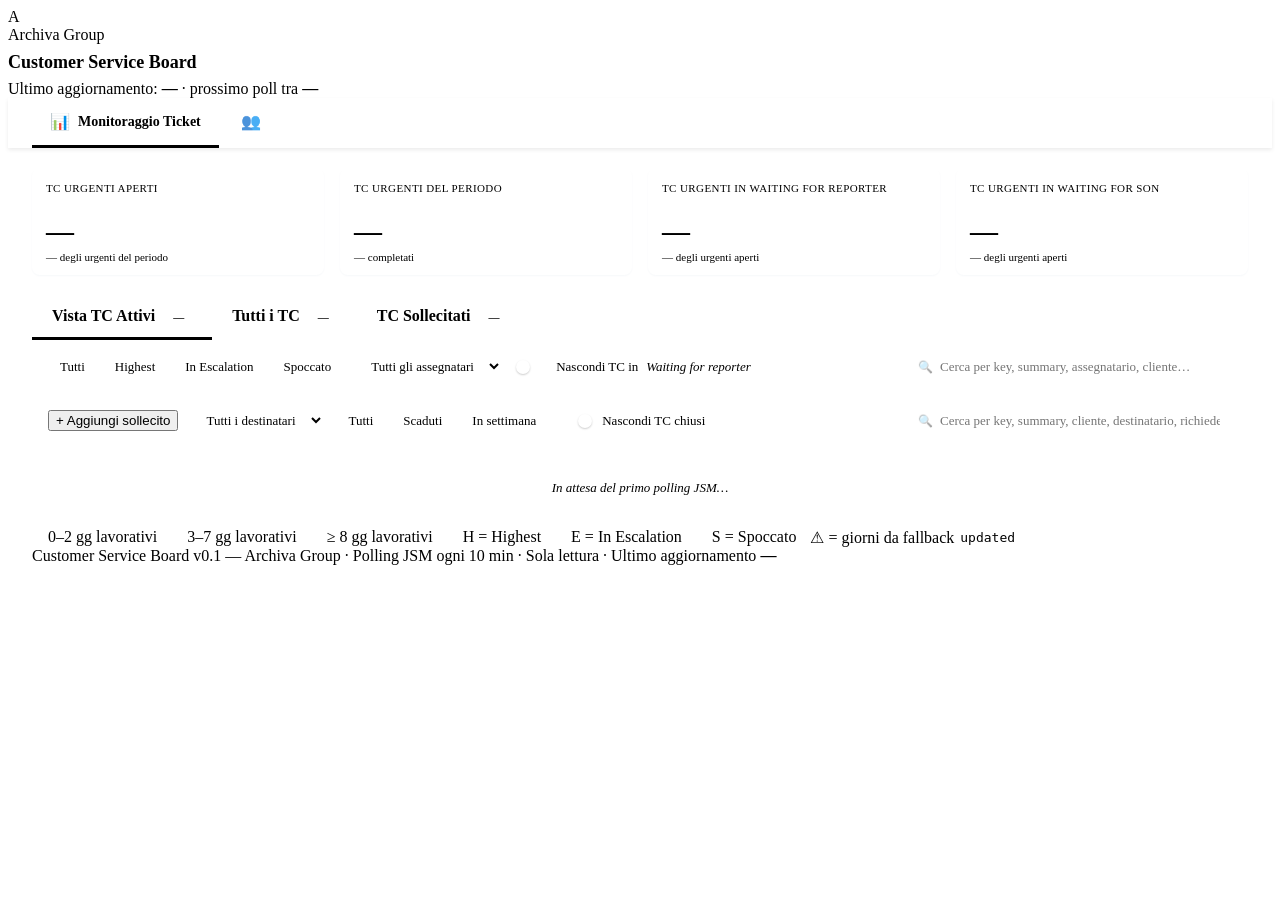
==== commit 90534fef: "Sezione Gestione Utenze integrata + nav globale + fix link figlio - Board unificata: nav sezioni sti" ====
--- a/backend/templates/index.html
+++ b/backend/templates/index.html
@@ -488,7 +488,7 @@
   .row-actions .btn-icon:disabled { opacity: 0.4; cursor: not-allowed; }
   .row-actions .btn-icon.danger { color: var(--archiva-red); }
 
-  /* Modali generiche per i solleciti (riusa stile di admin.html) */
+  /* Modali generiche per i solleciti e gestione utenze */
   .modal-bg {
     position: fixed; inset: 0;
     background: rgba(0,0,0,0.45);
@@ -562,6 +562,198 @@
   body[data-active-tab=active] .toolbar-solleciti,
   body[data-active-tab=all] .toolbar-solleciti { display: none; }
   body[data-active-tab=solleciti] .toolbar:not(.toolbar-solleciti) { display: none; }
+
+  /* ========= Navigazione sezioni globale ========= */
+  /* Allineamento titolo header dopo rimozione sottotitolo: facciamo combaciare
+     verticalmente il titolo con il logo (36px). */
+  header.app-header .app-title strong { display: block; font-size: 18px; line-height: 36px; }
+
+  nav.section-nav {
+    background: var(--archiva-navy);
+    color: var(--archiva-white);
+    padding: 0 24px;
+    display: flex;
+    align-items: center;
+    gap: 4px;
+    box-shadow: 0 2px 4px rgba(0,0,0,0.08);
+    position: sticky;
+    top: 0;
+    z-index: 50;
+  }
+  nav.section-nav a {
+    display: flex; align-items: center; gap: 8px;
+    color: rgba(255,255,255,0.78);
+    padding: 14px 18px;
+    font-size: 14px; font-weight: 600;
+    text-decoration: none;
+    border-bottom: 3px solid transparent;
+    transition: background 0.15s ease, color 0.15s ease, border-color 0.15s ease;
+    cursor: pointer;
+  }
+  nav.section-nav a:hover {
+    color: var(--archiva-white);
+    background: rgba(255,255,255,0.06);
+  }
+  nav.section-nav a.active {
+    color: var(--archiva-white);
+    border-bottom-color: var(--archiva-cyan);
+    background: rgba(255,255,255,0.04);
+  }
+  nav.section-nav a .ico { font-size: 16px; }
+  nav.section-nav .nav-spacer { flex: 1; }
+  nav.section-nav .role-hint {
+    font-size: 11px;
+    color: rgba(255,255,255,0.55);
+    text-transform: uppercase;
+    letter-spacing: 0.6px;
+  }
+
+  /* ========= Sezione Gestione Utenze ========= */
+  .utenze-page-header {
+    display: flex;
+    align-items: center;
+    justify-content: space-between;
+    gap: 12px;
+    margin-bottom: 18px;
+  }
+  .utenze-page-header h1 {
+    font-size: 22px;
+    color: var(--archiva-primary);
+    margin: 0 0 4px;
+    font-weight: 700;
+  }
+  .utenze-page-header .subtitle {
+    color: var(--archiva-grey-mid);
+    font-size: 13px;
+  }
+  .utenze-kpi {
+    display: grid;
+    grid-template-columns: repeat(4, 1fr);
+    gap: 14px;
+    margin-bottom: 20px;
+  }
+  @media (max-width: 900px) { .utenze-kpi { grid-template-columns: repeat(2, 1fr); } }
+  .ukpi {
+    background: var(--archiva-white);
+    border: 1px solid var(--archiva-grey-light);
+    border-left: 4px solid var(--archiva-primary);
+    border-radius: 8px;
+    padding: 12px 14px;
+  }
+  .ukpi.k-admin  { border-left-color: var(--archiva-orange); }
+  .ukpi.k-user   { border-left-color: var(--archiva-accent); }
+  .ukpi.k-ospite { border-left-color: var(--archiva-grey-mid); }
+  .ukpi .label {
+    font-size: 11px; color: var(--archiva-grey-mid);
+    text-transform: uppercase; letter-spacing: 0.4px;
+  }
+  .ukpi .value {
+    font-size: 24px; font-weight: 700;
+    color: var(--archiva-primary); line-height: 1.1; margin-top: 4px;
+  }
+  .ukpi.k-admin  .value { color: var(--archiva-orange); }
+  .ukpi.k-user   .value { color: var(--archiva-accent); }
+  .ukpi.k-ospite .value { color: var(--archiva-grey-mid); }
+
+  .utenze-toolbar {
+    display: flex;
+    flex-wrap: wrap;
+    gap: 12px;
+    align-items: center;
+    background: var(--archiva-white);
+    border: 1px solid var(--archiva-grey-light);
+    border-radius: 10px 10px 0 0;
+    padding: 12px 16px;
+    border-bottom: 0;
+  }
+  .utenze-card {
+    background: var(--archiva-white);
+    border: 1px solid var(--archiva-grey-light);
+    border-radius: 0 0 10px 10px;
+    overflow: hidden;
+  }
+  .utenze-card table {
+    width: 100%;
+    border-collapse: collapse;
+    font-size: 13px;
+  }
+  .utenze-card thead th {
+    text-align: left;
+    font-weight: 600;
+    font-size: 11px;
+    text-transform: uppercase;
+    letter-spacing: 0.5px;
+    color: var(--archiva-white);
+    background: var(--archiva-navy);
+    padding: 11px 14px;
+  }
+  .utenze-card tbody td {
+    padding: 11px 14px;
+    border-bottom: 1px solid var(--archiva-grey-light);
+    vertical-align: middle;
+  }
+  .utenze-card tbody tr:hover td { background: var(--archiva-bg-alt); }
+  .utenze-card tbody tr.is-self td { background: #FFFBE8; }
+  .utenze-card td code {
+    background: var(--archiva-bg-light);
+    padding: 1px 6px;
+    border-radius: 4px;
+    font-size: 12px;
+    color: var(--archiva-primary);
+  }
+  .ruolo-badge {
+    display: inline-block;
+    padding: 3px 10px;
+    border-radius: 999px;
+    font-size: 11px;
+    font-weight: 700;
+    text-transform: uppercase;
+    letter-spacing: 0.5px;
+  }
+  .ruolo-admin  { background: #FFE9CC; color: #8A4B00; }
+  .ruolo-user   { background: #DCEEFD; color: #0A4A7A; }
+  .ruolo-ospite { background: #E5E5E5; color: #555; }
+  .row-actions { display: flex; gap: 6px; justify-content: flex-end; }
+  .row-actions .btn { padding: 5px 10px; font-size: 12px; }
+  .self-pill {
+    background: var(--archiva-cyan);
+    color: var(--archiva-white);
+    font-size: 10px;
+    font-weight: 700;
+    padding: 1px 7px;
+    border-radius: 999px;
+    margin-left: 6px;
+    text-transform: uppercase;
+    letter-spacing: 0.4px;
+  }
+
+  /* Selettore ruolo a card nella modale utente */
+  .role-radio-group {
+    display: grid;
+    grid-template-columns: repeat(3, 1fr);
+    gap: 8px;
+    margin-bottom: 12px;
+  }
+  .role-radio {
+    border: 1.5px solid var(--archiva-grey-light);
+    border-radius: 8px;
+    padding: 10px;
+    text-align: center;
+    cursor: pointer;
+    transition: border-color 0.15s, background 0.15s;
+    background: var(--archiva-white);
+    user-select: none;
+  }
+  .role-radio:hover { border-color: var(--archiva-accent); }
+  .role-radio.selected {
+    border-color: var(--archiva-primary);
+    background: var(--archiva-bg-alt);
+  }
+  .role-radio .ico { font-size: 18px; display: block; margin-bottom: 4px; }
+  .role-radio .name { font-weight: 700; font-size: 13px; color: var(--archiva-primary); }
+  .role-radio .desc {
+    font-size: 10px; color: var(--archiva-grey-mid); margin-top: 2px; line-height: 1.3;
+  }
 </style>
 </head>
 <body>
@@ -573,7 +765,6 @@
   </div>
   <div class="app-title">
     <strong>Customer Service Board</strong>
-    Monitoraggio ticket ad alta priorità — Customer Care
   </div>
   <div class="header-spacer"></div>
   <div class="last-update" title="I dati vengono aggiornati ogni 10 minuti dal backend">
@@ -584,12 +775,27 @@
   <div class="user-chip" id="userChip"></div>
 </header>
 
+<nav class="section-nav" id="sectionNav" aria-label="Navigazione sezioni">
+  <a href="#monitoraggio" data-section="monitoraggio" class="active">
+    <span class="ico">📊</span>
+    Monitoraggio Ticket
+  </a>
+  <a href="#utenze" data-section="utenze" data-requires-role="admin" hidden>
+    <span class="ico">👥</span>
+    Gestione Utenze
+  </a>
+  <div class="nav-spacer"></div>
+  <span class="role-hint" id="navRoleHint"></span>
+</nav>
+
 <div class="banner" id="degradeBanner" style="display:none;">
   <span class="ico">⚠</span>
   <span id="degradeMsg">Atlassian rate limit raggiunto (429) — backoff in corso. Dato non aggiornato da <strong>—</strong>.</span>
 </div>
 
 <main>
+
+<section class="app-section" id="section-monitoraggio" data-section="monitoraggio">
 
   <section class="kpi-grid" aria-label="Indicatori principali">
     <div class="kpi accent-red">
@@ -696,7 +902,115 @@
     </div>
   </footer>
 
+</section>
+
+<section class="app-section" id="section-utenze" data-section="utenze" hidden>
+
+  <div class="utenze-page-header">
+    <div>
+      <h1>👥 Gestione Utenze</h1>
+      <div class="subtitle"><span id="utenzeCount">—</span> · solo gli amministratori possono accedere a questa sezione</div>
+    </div>
+    <div>
+      <button class="btn btn-primary" id="btnNewUser">+ Nuovo utente</button>
+    </div>
+  </div>
+
+  <section class="utenze-kpi" aria-label="Riepilogo utenze">
+    <div class="ukpi">
+      <div class="label">Totale utenze</div>
+      <div class="value" id="ukpi-total">—</div>
+    </div>
+    <div class="ukpi k-admin">
+      <div class="label">Amministratori</div>
+      <div class="value" id="ukpi-admin">—</div>
+    </div>
+    <div class="ukpi k-user">
+      <div class="label">Utenti</div>
+      <div class="value" id="ukpi-user">—</div>
+    </div>
+    <div class="ukpi k-ospite">
+      <div class="label">Ospiti (kiosk)</div>
+      <div class="value" id="ukpi-ospite">—</div>
+    </div>
+  </section>
+
+  <div class="utenze-toolbar">
+    <button type="button" class="filter-pill active" data-ufilter="all">Tutti</button>
+    <button type="button" class="filter-pill" data-ufilter="admin">Amministratori</button>
+    <button type="button" class="filter-pill" data-ufilter="user">Utenti</button>
+    <button type="button" class="filter-pill" data-ufilter="ospite">Ospiti</button>
+    <div class="search-box" style="margin-left:auto;">
+      <input type="text" id="utenzeSearch" placeholder="Cerca per username, nome, titolo…" />
+    </div>
+  </div>
+
+  <div class="utenze-card">
+    <table>
+      <thead>
+        <tr>
+          <th>Username</th>
+          <th>Nome completo</th>
+          <th>Ruolo applicativo</th>
+          <th>Titolo professionale</th>
+          <th style="text-align:right;width:200px">Azioni</th>
+        </tr>
+      </thead>
+      <tbody id="utenzeTbody">
+        <tr><td colspan="5" style="text-align:center;color:var(--archiva-grey-mid);padding:24px">Caricamento…</td></tr>
+      </tbody>
+    </table>
+  </div>
+
+</section>
+
 </main>
+
+<!-- ========= Modale Gestione Utenze (crea/modifica) ========= -->
+
+<div class="modal-bg" id="modalUser">
+  <div class="modal">
+    <h2 id="modalUserTitle">Nuovo utente</h2>
+    <div class="err-modal" id="modalUserErr"></div>
+    <form id="formUser" autocomplete="off">
+      <label for="uf-username">Username</label>
+      <input type="text" id="uf-username" required />
+
+      <label for="uf-nome">Nome completo</label>
+      <input type="text" id="uf-nome" required />
+
+      <label for="uf-role">Titolo professionale</label>
+      <input type="text" id="uf-role" placeholder="es. Service Delivery Manager" />
+
+      <label>Ruolo applicativo</label>
+      <div class="role-radio-group" id="uf-ruolo-group">
+        <div class="role-radio" data-ruolo="admin">
+          <span class="ico">👑</span>
+          <div class="name">Admin</div>
+          <div class="desc">CRUD utenze + tutto</div>
+        </div>
+        <div class="role-radio selected" data-ruolo="user">
+          <span class="ico">👤</span>
+          <div class="name">Utente</div>
+          <div class="desc">Board + sollecitati</div>
+        </div>
+        <div class="role-radio" data-ruolo="ospite">
+          <span class="ico">👁</span>
+          <div class="name">Ospite</div>
+          <div class="desc">Solo KPI (kiosk)</div>
+        </div>
+      </div>
+
+      <label for="uf-password">Password <span id="uf-pwd-hint" style="text-transform:none;font-weight:400;color:var(--archiva-grey-mid)">(min 8 caratteri)</span></label>
+      <input type="password" id="uf-password" autocomplete="new-password" />
+
+      <div class="modal-actions">
+        <button type="button" class="btn btn-secondary" id="btnUserCancel">Annulla</button>
+        <button type="submit" class="btn btn-primary" id="btnUserSave">Salva</button>
+      </div>
+    </form>
+  </div>
+</div>
 
 <!-- ========= Modali TC Sollecitati ========= -->
 
@@ -836,7 +1150,9 @@
     currentUser = user;
     document.body.dataset.activeTab = view.tab;
     if (user.ruolo === "ospite") document.body.classList.add("role-ospite");
+    initSectionNav(user);
     attachToolbarHandlers();
+    if (user.ruolo === "admin") attachUtenzeHandlers();
     if (user.ruolo !== "ospite") {
       // Per i tab Solleciti servono organigramma + lista solleciti
       loadOrganigramma();
@@ -846,6 +1162,245 @@
     setInterval(loadSnapshot, 60_000);
     setInterval(loadSolleciti, 60_000);
   });
+
+  // ============================================================
+  //  Hash router — sezioni globali (#monitoraggio | #utenze)
+  // ============================================================
+  const SECTION_BY_ROLE = {
+    admin:  ["monitoraggio", "utenze"],
+    user:   ["monitoraggio"],
+    ospite: ["monitoraggio"],
+  };
+  const RUOLO_LABEL = { admin: "Amministratore", user: "Utente", ospite: "Ospite" };
+
+  function initSectionNav(user) {
+    const allowed = SECTION_BY_ROLE[user.ruolo] || ["monitoraggio"];
+    document.querySelectorAll('nav.section-nav a[data-section]').forEach(a => {
+      const sec = a.dataset.section;
+      if (allowed.includes(sec)) a.removeAttribute("hidden");
+      else a.setAttribute("hidden", "");
+      a.addEventListener("click", (ev) => {
+        ev.preventDefault();
+        navigateToSection(sec);
+      });
+    });
+    const hint = document.getElementById("navRoleHint");
+    if (hint) hint.textContent = "Vista: " + (RUOLO_LABEL[user.ruolo] || user.ruolo);
+    window.addEventListener("hashchange", () => applyHash(allowed));
+    applyHash(allowed);
+  }
+
+  function applyHash(allowed) {
+    let target = (window.location.hash || "").replace(/^#/, "").trim() || "monitoraggio";
+    if (!allowed.includes(target)) target = "monitoraggio";
+    showSection(target);
+  }
+
+  function navigateToSection(name) {
+    if (window.location.hash.replace(/^#/, "") === name) {
+      // stesso hash → forza apply (per click su voce attiva)
+      showSection(name);
+    } else {
+      window.location.hash = "#" + name;
+    }
+  }
+
+  function showSection(name) {
+    document.querySelectorAll('section.app-section').forEach(s => {
+      s.hidden = (s.dataset.section !== name);
+    });
+    document.querySelectorAll('nav.section-nav a[data-section]').forEach(a => {
+      a.classList.toggle("active", a.dataset.section === name);
+    });
+    document.body.dataset.activeSection = name;
+    if (name === "utenze" && typeof loadUsers === "function") loadUsers();
+  }
+
+  // ============================================================
+  //  Gestione Utenze (sezione admin-only)
+  // ============================================================
+  let usersCache = [];
+  const usersFilter = { ruolo: "all", search: "" };
+  let editingUsername = null;
+
+  function ruoloLabel(r) { return RUOLO_LABEL[r] || r; }
+
+  async function loadUsers() {
+    if (currentUser?.ruolo !== "admin") return;
+    const tbody = document.getElementById("utenzeTbody");
+    tbody.innerHTML = `<tr><td colspan="5" style="text-align:center;color:var(--archiva-grey-mid);padding:24px">Caricamento…</td></tr>`;
+    const r = await apiFetch("/api/admin/users");
+    if (!r) return;
+    const data = await r.json();
+    if (!r.ok) {
+      tbody.innerHTML = `<tr><td colspan="5" style="color:var(--archiva-red);padding:18px">${escapeHtml(data.detail || "Errore")}</td></tr>`;
+      return;
+    }
+    usersCache = data.users || [];
+    renderUsers();
+  }
+
+  function renderUsers() {
+    const tbody = document.getElementById("utenzeTbody");
+    const counts = { admin: 0, user: 0, ospite: 0 };
+    usersCache.forEach(u => { counts[u.ruolo] = (counts[u.ruolo] || 0) + 1; });
+    document.getElementById("ukpi-total").textContent = usersCache.length;
+    document.getElementById("ukpi-admin").textContent = counts.admin || 0;
+    document.getElementById("ukpi-user").textContent = counts.user || 0;
+    document.getElementById("ukpi-ospite").textContent = counts.ospite || 0;
+    document.getElementById("utenzeCount").textContent =
+      usersCache.length + (usersCache.length === 1 ? " utenza attiva" : " utenze attive");
+
+    const q = usersFilter.search.trim().toLowerCase();
+    const list = usersCache.filter(u => {
+      if (usersFilter.ruolo !== "all" && u.ruolo !== usersFilter.ruolo) return false;
+      if (!q) return true;
+      return [u.username, u.nome, u.role].some(s => (s || "").toLowerCase().includes(q));
+    });
+    if (!list.length) {
+      tbody.innerHTML = `<tr><td colspan="5" style="text-align:center;color:var(--archiva-grey-mid);padding:24px">Nessun utente</td></tr>`;
+      return;
+    }
+    tbody.innerHTML = list.map(u => {
+      const isSelf = u.username === currentUser.username;
+      const selfPill = isSelf ? `<span class="self-pill">tu</span>` : "";
+      return `
+        <tr class="${isSelf ? "is-self" : ""}">
+          <td><code>${escapeHtml(u.username)}</code>${selfPill}</td>
+          <td>${escapeHtml(u.nome)}</td>
+          <td><span class="ruolo-badge ruolo-${escapeAttr(u.ruolo)}">${ruoloLabel(u.ruolo)}</span></td>
+          <td>${escapeHtml(u.role || "—")}</td>
+          <td>
+            <div class="row-actions">
+              <button class="btn btn-secondary" data-uact="edit" data-username="${escapeAttr(u.username)}">Modifica</button>
+              <button class="btn btn-danger" data-uact="del" data-username="${escapeAttr(u.username)}" ${isSelf ? 'disabled title="Non puoi eliminare te stesso"' : ""}>Elimina</button>
+            </div>
+          </td>
+        </tr>
+      `;
+    }).join("");
+    tbody.querySelectorAll('button[data-uact="edit"]').forEach(b =>
+      b.addEventListener("click", () => openUserEdit(b.dataset.username)));
+    tbody.querySelectorAll('button[data-uact="del"]').forEach(b =>
+      b.addEventListener("click", () => deleteUserAction(b.dataset.username)));
+  }
+
+  function attachUtenzeHandlers() {
+    document.querySelectorAll('.utenze-toolbar button[data-ufilter]').forEach(b => {
+      b.addEventListener("click", () => {
+        document.querySelectorAll('.utenze-toolbar button[data-ufilter]').forEach(x => x.classList.remove("active"));
+        b.classList.add("active");
+        usersFilter.ruolo = b.dataset.ufilter;
+        renderUsers();
+      });
+    });
+    document.getElementById("utenzeSearch").addEventListener("input", (ev) => {
+      usersFilter.search = ev.target.value;
+      renderUsers();
+    });
+    document.getElementById("btnNewUser").addEventListener("click", openUserCreate);
+    document.getElementById("btnUserCancel").addEventListener("click", closeUserModal);
+    document.getElementById("modalUser").addEventListener("click", (ev) => {
+      if (ev.target.id === "modalUser") closeUserModal();
+    });
+    document.querySelectorAll('#uf-ruolo-group .role-radio').forEach(card => {
+      card.addEventListener("click", () => selectRoleCard(card.dataset.ruolo));
+    });
+    document.getElementById("formUser").addEventListener("submit", submitUserForm);
+  }
+
+  function selectRoleCard(ruolo) {
+    document.querySelectorAll('#uf-ruolo-group .role-radio').forEach(c => {
+      c.classList.toggle("selected", c.dataset.ruolo === ruolo);
+    });
+  }
+
+  function getSelectedRole() {
+    const sel = document.querySelector('#uf-ruolo-group .role-radio.selected');
+    return sel?.dataset.ruolo || "user";
+  }
+
+  function openUserCreate() {
+    editingUsername = null;
+    document.getElementById("modalUserTitle").textContent = "Nuovo utente";
+    document.getElementById("uf-username").disabled = false;
+    document.getElementById("uf-username").value = "";
+    document.getElementById("uf-nome").value = "";
+    document.getElementById("uf-role").value = "";
+    document.getElementById("uf-password").value = "";
+    document.getElementById("uf-password").required = true;
+    document.getElementById("uf-pwd-hint").textContent = "(min 8 caratteri)";
+    selectRoleCard("user");
+    document.getElementById("modalUserErr").classList.remove("show");
+    document.getElementById("modalUser").classList.add("open");
+  }
+
+  function openUserEdit(username) {
+    const u = usersCache.find(x => x.username === username);
+    if (!u) return;
+    editingUsername = username;
+    document.getElementById("modalUserTitle").textContent = "Modifica utente: " + username;
+    document.getElementById("uf-username").disabled = true;
+    document.getElementById("uf-username").value = u.username;
+    document.getElementById("uf-nome").value = u.nome;
+    document.getElementById("uf-role").value = u.role || "";
+    document.getElementById("uf-password").value = "";
+    document.getElementById("uf-password").required = false;
+    document.getElementById("uf-pwd-hint").textContent = "(lascia vuoto per non modificare)";
+    selectRoleCard(u.ruolo);
+    document.getElementById("modalUserErr").classList.remove("show");
+    document.getElementById("modalUser").classList.add("open");
+  }
+
+  function closeUserModal() {
+    document.getElementById("modalUser").classList.remove("open");
+  }
+
+  async function submitUserForm(ev) {
+    ev.preventDefault();
+    const err = document.getElementById("modalUserErr");
+    err.classList.remove("show");
+    const payload = {
+      nome: document.getElementById("uf-nome").value.trim(),
+      ruolo: getSelectedRole(),
+      role: document.getElementById("uf-role").value.trim(),
+    };
+    const pwd = document.getElementById("uf-password").value;
+    if (pwd) payload.password = pwd;
+
+    let r;
+    if (editingUsername) {
+      r = await apiFetch(`/api/admin/users/${encodeURIComponent(editingUsername)}`, {
+        method: "PUT",
+        body: JSON.stringify(payload),
+      });
+    } else {
+      payload.username = document.getElementById("uf-username").value.trim().toLowerCase();
+      payload.password = pwd;
+      r = await apiFetch("/api/admin/users", {
+        method: "POST",
+        body: JSON.stringify(payload),
+      });
+    }
+    if (!r) return;
+    const data = await r.json();
+    if (!r.ok) {
+      err.textContent = data.detail || "Errore";
+      err.classList.add("show");
+      return;
+    }
+    closeUserModal();
+    loadUsers();
+  }
+
+  async function deleteUserAction(username) {
+    if (!confirm(`Eliminare l'utente "${username}"?`)) return;
+    const r = await apiFetch(`/api/admin/users/${encodeURIComponent(username)}`, { method: "DELETE" });
+    if (!r) return;
+    const data = await r.json();
+    if (!r.ok) { alert(data.detail || "Errore"); return; }
+    loadUsers();
+  }
 
   async function loadOrganigramma() {
     try {
@@ -1181,18 +1736,20 @@
   function cellLeaf(r) {
     const leaf = r.leaf;
     if (!leaf) return `<span style="color:var(--archiva-grey-mid)">—</span>`;
+    const leafLink = (key, url) =>
+      `<a href="${escapeAttr(url || "#")}" target="_blank" rel="noopener" class="leaf-key">${escapeHtml(key)}</a>`;
     if (leaf.attesaClienteHelpdesk) {
-      return `<a href="#" class="leaf-key">${escapeHtml(leaf.directChildKey)}</a>
+      return `${leafLink(leaf.directChildKey, leaf.directChildUrl)}
               <span class="stall" style="color:#8A4B00">📨 Attesa Cliente / Helpdesk</span>`;
     }
     if (leaf.chainTooDeep) {
-      return `<a href="#" class="leaf-key">${escapeHtml(leaf.leafKey)}</a>
+      return `${leafLink(leaf.leafKey, leaf.leafUrl)}
               <span class="chain-warn">catena troppo profonda</span>
               <span class="stall">fallback applicato al ticket di partenza</span>`;
     }
     const chain = leaf.directChildKey === leaf.leafKey
-      ? `<a href="#" class="leaf-key">${escapeHtml(leaf.leafKey)}</a>`
-      : `<a href="#" class="leaf-key">${escapeHtml(leaf.directChildKey)}</a><span class="arrow">➜</span><a href="#" class="leaf-key">${escapeHtml(leaf.leafKey)}</a>`;
+      ? leafLink(leaf.leafKey, leaf.leafUrl)
+      : `${leafLink(leaf.directChildKey, leaf.directChildUrl)}<span class="arrow">➜</span>${leafLink(leaf.leafKey, leaf.leafUrl)}`;
     const stallParts = [];
     if (r.leafStallDays !== null && r.leafStallDays !== undefined) stallParts.push(`⏱ ${r.leafStallDays}gg fermo`);
     if (leaf.leafAssignee) stallParts.push(escapeHtml(leaf.leafAssignee));
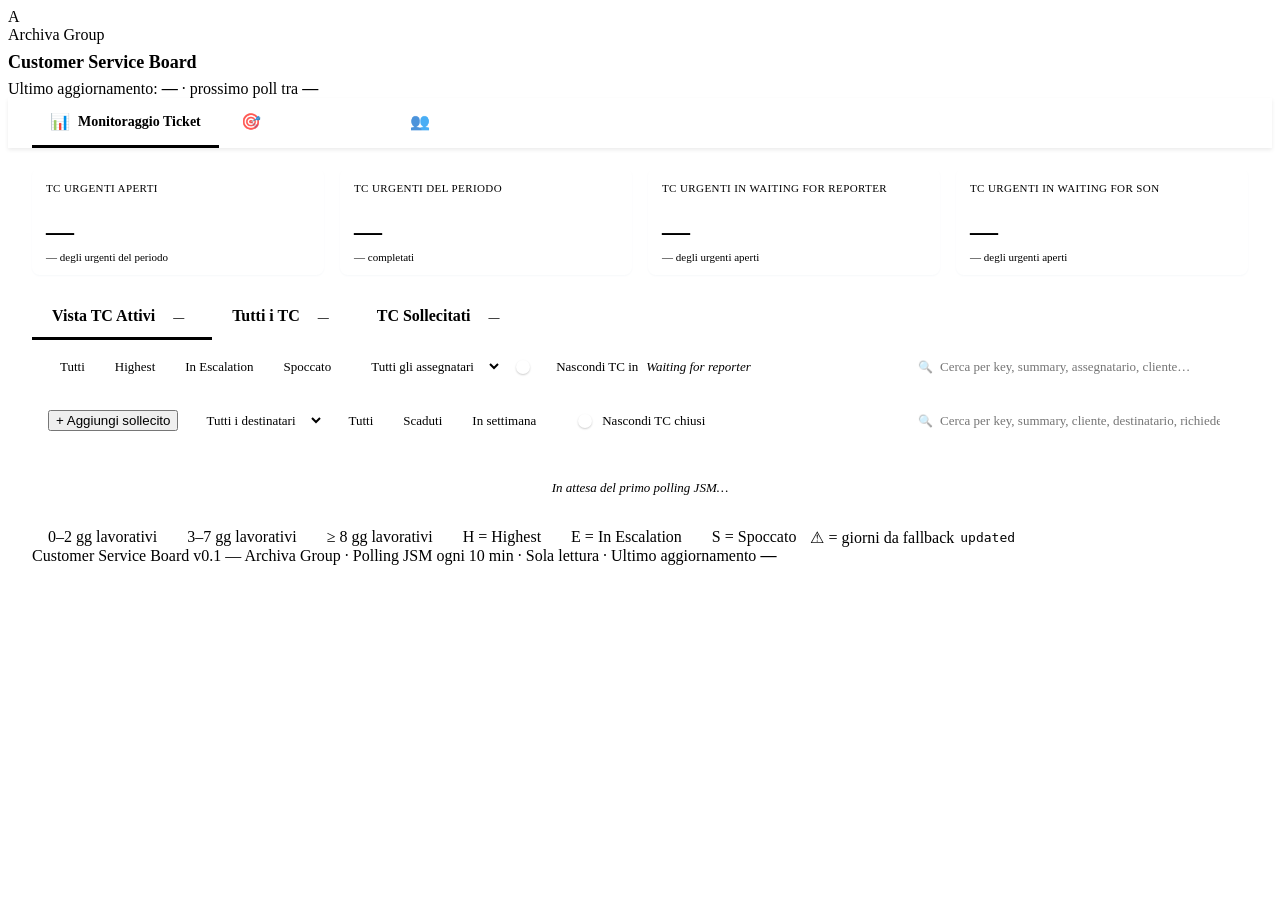
==== commit d733c9a0: "Sezione Service Manager: cruscotto per cliente + assets Nuova sezione visibile solo ad admin/user (n" ====
--- a/backend/templates/index.html
+++ b/backend/templates/index.html
@@ -754,6 +754,266 @@
   .role-radio .desc {
     font-size: 10px; color: var(--archiva-grey-mid); margin-top: 2px; line-height: 1.3;
   }
+
+  /* ========= Sezione Service Manager ========= */
+  .sm-page-header {
+    display: flex; justify-content: space-between; align-items: flex-start;
+    gap: 16px; margin: 16px 0 12px;
+  }
+  .sm-page-header h1 {
+    font-size: 22px; color: var(--archiva-primary); margin: 0;
+  }
+  .sm-page-header .subtitle {
+    font-size: 12px; color: var(--archiva-grey-mid); margin-top: 2px;
+  }
+  .sm-customers-grid {
+    display: grid; grid-template-columns: repeat(auto-fill, minmax(280px, 1fr));
+    gap: 12px;
+  }
+  .sm-card {
+    background: var(--archiva-white);
+    border: 1px solid var(--archiva-grey-light);
+    border-radius: 8px; padding: 14px;
+    cursor: pointer; transition: border-color 0.15s, box-shadow 0.15s;
+  }
+  .sm-card:hover {
+    border-color: var(--archiva-accent);
+    box-shadow: 0 4px 12px rgba(0,0,0,0.06);
+  }
+  .sm-card .code {
+    font-family: monospace; font-size: 11px; color: var(--archiva-grey-mid);
+  }
+  .sm-card .name {
+    font-weight: 700; font-size: 15px; color: var(--archiva-primary);
+    margin: 4px 0 8px;
+  }
+  .sm-card .meta {
+    font-size: 11px; color: var(--archiva-grey-mid); line-height: 1.5;
+  }
+  .sm-card .meta strong { color: var(--archiva-text); }
+  .sm-empty {
+    background: var(--archiva-bg-alt);
+    border: 1px dashed var(--archiva-grey-light);
+    border-radius: 8px; padding: 30px; text-align: center;
+    color: var(--archiva-grey-mid); font-size: 13px;
+  }
+
+  /* Vista cliente — header con breadcrumb e tab */
+  .sm-customer-header {
+    background: var(--archiva-white);
+    border: 1px solid var(--archiva-grey-light);
+    border-radius: 8px; padding: 14px 16px;
+    margin-bottom: 12px;
+  }
+  .sm-breadcrumb {
+    font-size: 12px; color: var(--archiva-grey-mid); margin-bottom: 4px;
+  }
+  .sm-breadcrumb a {
+    color: var(--archiva-accent); text-decoration: none;
+  }
+  .sm-breadcrumb a:hover { text-decoration: underline; }
+  .sm-customer-header h2 {
+    margin: 0; font-size: 20px; color: var(--archiva-primary);
+  }
+  .sm-customer-meta {
+    display: flex; gap: 18px; flex-wrap: wrap;
+    margin-top: 6px; font-size: 12px; color: var(--archiva-grey-mid);
+  }
+  .sm-customer-meta strong { color: var(--archiva-text); }
+  .sm-tabs {
+    display: flex; gap: 2px; margin: 16px 0 0; border-bottom: 2px solid var(--archiva-grey-light);
+  }
+  .sm-tab {
+    padding: 8px 14px; cursor: pointer; font-size: 13px;
+    color: var(--archiva-grey-mid); border-bottom: 2px solid transparent;
+    margin-bottom: -2px; user-select: none;
+  }
+  .sm-tab:hover { color: var(--archiva-text); }
+  .sm-tab.active {
+    color: var(--archiva-primary); font-weight: 700;
+    border-bottom-color: var(--archiva-accent);
+  }
+  .sm-tab-pane { display: none; padding-top: 12px; }
+  .sm-tab-pane.active { display: block; }
+
+  /* Tab Stato ticket — riusa toolbar/tabella esistenti con classi proprie */
+  .sm-status-toolbar {
+    display: flex; gap: 8px; align-items: center; flex-wrap: wrap;
+    margin-bottom: 10px;
+  }
+  .sm-tickets-table {
+    width: 100%; border-collapse: collapse;
+    background: var(--archiva-white);
+    border: 1px solid var(--archiva-grey-light);
+    border-radius: 6px; overflow: hidden;
+  }
+  .sm-tickets-table thead th {
+    background: var(--archiva-navy); color: white;
+    font-size: 11px; padding: 8px; text-align: left;
+  }
+  .sm-tickets-table tbody td {
+    padding: 8px; border-bottom: 1px solid var(--archiva-grey-light);
+    font-size: 12px; vertical-align: top;
+  }
+  .sm-tickets-table tbody tr:hover td { background: var(--archiva-bg-alt); }
+
+  /* Tab Statistiche — griglia di card metriche */
+  .sm-stats-kpi {
+    display: grid; grid-template-columns: repeat(auto-fit, minmax(160px, 1fr));
+    gap: 10px; margin-bottom: 16px;
+  }
+  .sm-stats-kpi .skpi {
+    background: var(--archiva-white);
+    border: 1px solid var(--archiva-grey-light);
+    border-left: 4px solid var(--archiva-accent);
+    border-radius: 6px; padding: 12px;
+  }
+  .sm-stats-kpi .skpi .label {
+    font-size: 11px; color: var(--archiva-grey-mid); text-transform: uppercase;
+  }
+  .sm-stats-kpi .skpi .value {
+    font-size: 24px; font-weight: 700; color: var(--archiva-primary);
+    margin-top: 4px;
+  }
+  .sm-stats-kpi .skpi .sub {
+    font-size: 11px; color: var(--archiva-grey-mid); margin-top: 2px;
+  }
+  .sm-stats-grid {
+    display: grid; grid-template-columns: repeat(auto-fit, minmax(280px, 1fr));
+    gap: 12px;
+  }
+  .sm-stats-card {
+    background: var(--archiva-white);
+    border: 1px solid var(--archiva-grey-light);
+    border-radius: 8px; padding: 14px;
+  }
+  .sm-stats-card h3 {
+    margin: 0 0 10px; font-size: 13px; color: var(--archiva-primary);
+    text-transform: uppercase; letter-spacing: 0.4px;
+  }
+  .sm-stats-card .bar-row {
+    display: grid; grid-template-columns: 110px 1fr 40px;
+    gap: 8px; align-items: center; font-size: 12px; margin-bottom: 4px;
+  }
+  .sm-stats-card .bar-row .lbl { color: var(--archiva-grey-mid); }
+  .sm-stats-card .bar-row .num { text-align: right; font-weight: 700; }
+  .sm-stats-card .bar {
+    height: 8px; background: var(--archiva-bg-alt); border-radius: 4px; overflow: hidden;
+  }
+  .sm-stats-card .bar > span {
+    display: block; height: 100%; background: var(--archiva-accent);
+  }
+  .sm-stats-gaps {
+    grid-column: 1/-1;
+    background: #FFF8E1; border: 1px solid #F0D88A; border-radius: 6px;
+    padding: 10px 12px; font-size: 11px; color: #6A4A00;
+  }
+  .sm-stats-gaps ul { margin: 4px 0 0 18px; padding: 0; }
+
+  .sm-soon {
+    background: var(--archiva-bg-alt); border: 1px dashed var(--archiva-grey-light);
+    border-radius: 8px; padding: 32px; text-align: center;
+    color: var(--archiva-grey-mid); font-size: 13px;
+  }
+
+  /* ----- Documenti ----- */
+  .sm-docs-upload {
+    border: 2px dashed var(--archiva-grey-light);
+    border-radius: 8px; padding: 24px; text-align: center;
+    background: var(--archiva-bg-alt);
+    transition: border-color 0.15s, background 0.15s;
+    margin-bottom: 12px;
+  }
+  .sm-docs-upload.drag {
+    border-color: var(--archiva-accent); background: #EAF4FB;
+  }
+  .sm-docs-upload p { margin: 0; color: var(--archiva-grey-mid); font-size: 13px; }
+  .sm-docs-upload .hint { font-size: 11px; margin-top: 4px; }
+  .sm-doc-row {
+    display: grid;
+    grid-template-columns: minmax(180px, 1fr) 90px 140px 130px 90px;
+    gap: 10px; align-items: center;
+    padding: 8px 12px; font-size: 12px;
+    border-bottom: 1px solid var(--archiva-grey-light);
+  }
+  .sm-doc-row:hover { background: var(--archiva-bg-alt); }
+  .sm-doc-row .name { font-weight: 600; color: var(--archiva-primary); word-break: break-word; }
+  .sm-doc-row .meta { color: var(--archiva-grey-mid); }
+  .sm-doc-row .actions { display: flex; gap: 4px; justify-content: flex-end; }
+
+  /* ----- SAL ----- */
+  .sm-sal-form {
+    background: var(--archiva-white);
+    border: 1px solid var(--archiva-grey-light);
+    border-radius: 8px; padding: 14px;
+    margin-bottom: 16px;
+  }
+  .sm-sal-form .row { display: flex; gap: 10px; flex-wrap: wrap; }
+  .sm-sal-form .row > div { flex: 1 1 200px; }
+  .sm-sal-form label { display: block; font-size: 11px; color: var(--archiva-grey-mid); margin-top: 8px; text-transform: uppercase; letter-spacing: 0.4px; }
+  .sm-sal-form input, .sm-sal-form textarea {
+    width: 100%; padding: 6px 8px; font-size: 13px;
+    border: 1px solid var(--archiva-grey-light); border-radius: 4px;
+    font-family: inherit;
+  }
+  .sm-sal-form textarea { min-height: 60px; resize: vertical; }
+  .sm-sal-list { display: flex; flex-direction: column; gap: 8px; }
+  .sm-sal-card {
+    background: var(--archiva-white);
+    border: 1px solid var(--archiva-grey-light);
+    border-radius: 8px; overflow: hidden;
+  }
+  .sm-sal-head {
+    padding: 10px 14px; cursor: pointer;
+    display: flex; gap: 12px; align-items: center; justify-content: space-between;
+    background: var(--archiva-bg-alt);
+  }
+  .sm-sal-head:hover { background: #ECF1F4; }
+  .sm-sal-head .when { font-family: monospace; color: var(--archiva-accent); font-weight: 700; min-width: 95px; }
+  .sm-sal-head .obj { flex: 1; font-weight: 600; color: var(--archiva-primary); }
+  .sm-sal-head .by { color: var(--archiva-grey-mid); font-size: 11px; }
+  .sm-sal-body { padding: 12px 14px; display: none; border-top: 1px solid var(--archiva-grey-light); font-size: 12px; }
+  .sm-sal-card.open .sm-sal-body { display: block; }
+  .sm-sal-body h4 { margin: 8px 0 4px; font-size: 11px; color: var(--archiva-grey-mid); text-transform: uppercase; letter-spacing: 0.4px; }
+  .sm-sal-body pre {
+    background: var(--archiva-bg-alt); padding: 8px;
+    border-radius: 4px; font-family: inherit; white-space: pre-wrap; margin: 0;
+  }
+
+  /* ----- Appunti ----- */
+  .sm-appunti-form {
+    background: var(--archiva-white);
+    border: 1px solid var(--archiva-grey-light);
+    border-radius: 8px; padding: 12px; margin-bottom: 16px;
+  }
+  .sm-appunti-form textarea {
+    width: 100%; min-height: 60px; padding: 8px;
+    border: 1px solid var(--archiva-grey-light); border-radius: 4px;
+    font-family: inherit; font-size: 13px; resize: vertical;
+  }
+  .sm-appunti-form .actions { display: flex; justify-content: flex-end; margin-top: 8px; }
+  .sm-appunti-list { display: flex; flex-direction: column; gap: 8px; }
+  .sm-appunto-card {
+    background: var(--archiva-white);
+    border-left: 3px solid var(--archiva-accent);
+    border: 1px solid var(--archiva-grey-light);
+    border-left: 3px solid var(--archiva-accent);
+    border-radius: 0 6px 6px 0; padding: 10px 12px;
+  }
+  .sm-appunto-card .head {
+    display: flex; gap: 8px; align-items: baseline; justify-content: space-between;
+    font-size: 11px; color: var(--archiva-grey-mid); margin-bottom: 6px;
+  }
+  .sm-appunto-card .head strong { color: var(--archiva-primary); }
+  .sm-appunto-card .text { font-size: 13px; white-space: pre-wrap; }
+  .sm-appunto-card .actions { display: flex; gap: 4px; justify-content: flex-end; margin-top: 6px; }
+  .btn-mini {
+    background: transparent; border: 1px solid var(--archiva-grey-light);
+    border-radius: 4px; padding: 2px 8px; font-size: 11px; cursor: pointer;
+  }
+  .btn-mini:hover { background: var(--archiva-bg-alt); }
+  .btn-mini.danger { color: var(--archiva-red); border-color: #F8C7C7; }
+  .btn-mini.danger:hover { background: #FDECEC; }
 </style>
 </head>
 <body>
@@ -779,6 +1039,10 @@
   <a href="#monitoraggio" data-section="monitoraggio" class="active">
     <span class="ico">📊</span>
     Monitoraggio Ticket
+  </a>
+  <a href="#service-manager" data-section="service-manager" hidden>
+    <span class="ico">🎯</span>
+    Service Manager
   </a>
   <a href="#utenze" data-section="utenze" data-requires-role="admin" hidden>
     <span class="ico">👥</span>
@@ -964,6 +1228,133 @@
 
 </section>
 
+<section class="app-section" id="section-service-manager" data-section="service-manager" hidden>
+
+  <!-- Vista A: lista clienti -->
+  <div id="smListView">
+    <div class="sm-page-header">
+      <div>
+        <h1>🎯 Service Manager</h1>
+        <div class="subtitle">Cruscotti dedicati per cliente — <span id="smCustomersCount">—</span></div>
+      </div>
+      <div>
+        <button class="btn btn-primary" id="btnNewCustomer" hidden>+ Nuovo cliente</button>
+      </div>
+    </div>
+    <div class="sm-customers-grid" id="smCustomersGrid">
+      <div class="sm-empty">Caricamento clienti…</div>
+    </div>
+  </div>
+
+  <!-- Vista B: dettaglio cliente con sotto-tab -->
+  <div id="smCustomerView" hidden>
+    <div class="sm-customer-header">
+      <div class="sm-breadcrumb">
+        <a href="#service-manager" id="smBackToList">← Tutti i clienti</a>
+      </div>
+      <h2 id="smCustomerName">—</h2>
+      <div class="sm-customer-meta" id="smCustomerMeta"></div>
+      <div class="sm-tabs" id="smTabs">
+        <div class="sm-tab active" data-smtab="stato">Stato ticket</div>
+        <div class="sm-tab" data-smtab="stats">Statistiche</div>
+        <div class="sm-tab" data-smtab="docs">Documenti</div>
+        <div class="sm-tab" data-smtab="sal">SAL</div>
+        <div class="sm-tab" data-smtab="appunti">Appunti</div>
+      </div>
+    </div>
+
+    <div class="sm-tab-pane active" data-smpane="stato">
+      <div class="sm-status-toolbar">
+        <button type="button" class="filter-pill active" data-smstatus="all">Tutti <span id="smCnt-all">—</span></button>
+        <button type="button" class="filter-pill" data-smstatus="active">Attivi <span id="smCnt-active">—</span></button>
+        <button type="button" class="filter-pill" data-smstatus="wfr">Waiting for reporter <span id="smCnt-wfr">—</span></button>
+        <button type="button" class="filter-pill" data-smstatus="wfson">Waiting for son <span id="smCnt-wfson">—</span></button>
+        <button type="button" class="filter-pill" data-smstatus="progress">In lavorazione <span id="smCnt-progress">—</span></button>
+        <button type="button" class="filter-pill" data-smstatus="resolved">Chiusi <span id="smCnt-resolved">—</span></button>
+        <div class="search-box" style="margin-left:auto">
+          <input type="text" id="smSearchInput" placeholder="Cerca per key, summary, assegnatario…" />
+        </div>
+      </div>
+      <div class="table-wrap">
+        <table class="sm-tickets-table">
+          <thead>
+            <tr>
+              <th>Key</th>
+              <th>Summary</th>
+              <th>Stato</th>
+              <th>Tipo</th>
+              <th>Priorità</th>
+              <th>Assegnatario</th>
+              <th>Apertura</th>
+              <th>Chiusura</th>
+              <th>SLA</th>
+            </tr>
+          </thead>
+          <tbody id="smTicketsTbody">
+            <tr><td colspan="9" style="text-align:center;color:var(--archiva-grey-mid);padding:24px">Caricamento ticket…</td></tr>
+          </tbody>
+        </table>
+      </div>
+    </div>
+
+    <div class="sm-tab-pane" data-smpane="stats">
+      <div id="smStatsBody"><div class="sm-empty">Caricamento statistiche…</div></div>
+    </div>
+
+    <div class="sm-tab-pane" data-smpane="docs">
+      <div class="sm-docs-upload" id="smDocsDrop" hidden>
+        <p><strong>Trascina file</strong> qui oppure
+          <button type="button" class="btn btn-secondary" id="smDocsPickBtn">scegli da disco</button>
+        </p>
+        <div class="hint">PDF, Office, .msg, immagini · max 10 MB</div>
+        <input type="file" id="smDocsInput" hidden multiple />
+      </div>
+      <div class="sm-doc-row" style="background:var(--archiva-navy);color:white;font-weight:700">
+        <div>Nome file</div>
+        <div>Dimensione</div>
+        <div>Data upload</div>
+        <div>Caricato da</div>
+        <div style="text-align:right">Azioni</div>
+      </div>
+      <div id="smDocsList"><div class="sm-empty" style="border-radius:0 0 6px 6px">Caricamento documenti…</div></div>
+    </div>
+
+    <div class="sm-tab-pane" data-smpane="sal">
+      <div class="sm-sal-form" id="smSalFormBox" hidden>
+        <h3 style="margin:0 0 8px;font-size:13px;color:var(--archiva-primary);text-transform:uppercase;letter-spacing:0.4px">Nuovo SAL / minute incontro</h3>
+        <div class="row">
+          <div><label for="sf-sal-date">Data incontro</label><input type="date" id="sf-sal-date" /></div>
+          <div style="flex:2"><label for="sf-sal-obj">Oggetto</label><input type="text" id="sf-sal-obj" placeholder="Es. Allineamento Q2 - migrazione storage" /></div>
+        </div>
+        <label for="sf-sal-part">Partecipanti (separati da virgola)</label>
+        <input type="text" id="sf-sal-part" placeholder="Mario Rossi, Luigi Verdi, ..." />
+        <label for="sf-sal-min">Minute incontro</label>
+        <textarea id="sf-sal-min" rows="6" placeholder="Riassunto, decisioni, note tecniche..."></textarea>
+        <label for="sf-sal-next">Prossimi step</label>
+        <textarea id="sf-sal-next" rows="3" placeholder="Azioni, owner, deadline"></textarea>
+        <div style="display:flex;justify-content:flex-end;gap:6px;margin-top:10px">
+          <button type="button" class="btn btn-secondary" id="btnSalReset">Pulisci</button>
+          <button type="button" class="btn btn-primary" id="btnSalSubmit">Salva SAL</button>
+        </div>
+      </div>
+      <div id="smSalReadOnlyHint" hidden class="sm-empty" style="margin-bottom:12px">Solo gli admin o i membri del team del cliente possono creare SAL.</div>
+      <div class="sm-sal-list" id="smSalList"><div class="sm-empty">Caricamento SAL…</div></div>
+    </div>
+
+    <div class="sm-tab-pane" data-smpane="appunti">
+      <div class="sm-appunti-form" id="smAppuntiFormBox" hidden>
+        <textarea id="sf-appunto-text" placeholder="Scrivi un appunto condiviso con il team del cliente..."></textarea>
+        <div class="actions">
+          <button type="button" class="btn btn-primary" id="btnAppuntoSubmit">Pubblica</button>
+        </div>
+      </div>
+      <div id="smAppuntiReadOnlyHint" hidden class="sm-empty" style="margin-bottom:12px">Solo gli admin o i membri del team del cliente possono scrivere appunti.</div>
+      <div class="sm-appunti-list" id="smAppuntiList"><div class="sm-empty">Caricamento appunti…</div></div>
+    </div>
+  </div>
+
+</section>
+
 </main>
 
 <!-- ========= Modale Gestione Utenze (crea/modifica) ========= -->
@@ -1064,6 +1455,39 @@
       <span style="margin-right:auto;font-size:12px;color:var(--archiva-grey-mid);font-style:italic;" id="timelineFooter"></span>
       <button type="button" class="btn btn-secondary" id="btnTimelineClose">Chiudi</button>
     </div>
+  </div>
+</div>
+
+<!-- ========= Modale Nuovo cliente Service Manager (admin-only) ========= -->
+<div class="modal-bg" id="modalCustomer">
+  <div class="modal">
+    <h2 id="modalCustomerTitle">Nuovo cliente</h2>
+    <div class="err-modal" id="modalCustomerErr"></div>
+    <form id="formCustomer" autocomplete="off">
+      <label for="cf-code">Codice cliente</label>
+      <select id="cf-code" required></select>
+      <small style="color:var(--archiva-grey-mid);font-size:11px;">Solo i codici già visti negli snapshot Jira; quelli già censiti non compaiono.</small>
+
+      <label for="cf-name" style="margin-top:8px">Nome cliente</label>
+      <input type="text" id="cf-name" required />
+
+      <label for="cf-sm" style="margin-top:8px">Service Manager (utente)</label>
+      <select id="cf-sm" required></select>
+
+      <label for="cf-helpdesk" style="margin-top:8px">Helpdesk associato</label>
+      <select id="cf-helpdesk" required></select>
+
+      <label for="cf-backup" style="margin-top:8px">Backup helpdesk (facoltativo)</label>
+      <select id="cf-backup"></select>
+
+      <label for="cf-notes" style="margin-top:8px">Note</label>
+      <textarea id="cf-notes" rows="2" placeholder="Eventuali note sull'ambiente"></textarea>
+
+      <div class="modal-actions">
+        <button type="button" class="btn btn-secondary" id="btnCustomerCancel">Annulla</button>
+        <button type="submit" class="btn btn-primary" id="btnCustomerSubmit">Crea cliente</button>
+      </div>
+    </form>
   </div>
 </div>
 
@@ -1153,6 +1577,7 @@
     initSectionNav(user);
     attachToolbarHandlers();
     if (user.ruolo === "admin") attachUtenzeHandlers();
+    if (user.ruolo !== "ospite") attachServiceManagerHandlers();
     if (user.ruolo !== "ospite") {
       // Per i tab Solleciti servono organigramma + lista solleciti
       loadOrganigramma();
@@ -1167,8 +1592,8 @@
   //  Hash router — sezioni globali (#monitoraggio | #utenze)
   // ============================================================
   const SECTION_BY_ROLE = {
-    admin:  ["monitoraggio", "utenze"],
-    user:   ["monitoraggio"],
+    admin:  ["monitoraggio", "service-manager", "utenze"],
+    user:   ["monitoraggio", "service-manager"],
     ospite: ["monitoraggio"],
   };
   const RUOLO_LABEL = { admin: "Amministratore", user: "Utente", ospite: "Ospite" };
@@ -1191,21 +1616,23 @@
   }
 
   function applyHash(allowed) {
-    let target = (window.location.hash || "").replace(/^#/, "").trim() || "monitoraggio";
+    const raw = (window.location.hash || "").replace(/^#/, "").trim() || "monitoraggio";
+    const parts = raw.split("/").filter(Boolean);
+    let target = parts[0] || "monitoraggio";
     if (!allowed.includes(target)) target = "monitoraggio";
-    showSection(target);
+    showSection(target, parts.slice(1));
   }
 
   function navigateToSection(name) {
     if (window.location.hash.replace(/^#/, "") === name) {
       // stesso hash → forza apply (per click su voce attiva)
-      showSection(name);
+      showSection(name, []);
     } else {
       window.location.hash = "#" + name;
     }
   }
 
-  function showSection(name) {
+  function showSection(name, sub = []) {
     document.querySelectorAll('section.app-section').forEach(s => {
       s.hidden = (s.dataset.section !== name);
     });
@@ -1214,6 +1641,7 @@
     });
     document.body.dataset.activeSection = name;
     if (name === "utenze" && typeof loadUsers === "function") loadUsers();
+    if (name === "service-manager" && typeof smRoute === "function") smRoute(sub);
   }
 
   // ============================================================
@@ -2270,6 +2698,628 @@
       st = setTimeout(() => { view.sollecitiSearch = ev.target.value; renderTable(); }, 100);
     });
   }
+
+  // ============================================================
+  //  Service Manager — registry clienti + cruscotto per cliente
+  // ============================================================
+  async function fetchJson(url, opts = {}) {
+    const r = await apiFetch(url, opts);
+    if (!r) throw new Error("Sessione scaduta");
+    let data;
+    try { data = await r.json(); } catch { data = {}; }
+    if (!r.ok || data.ok === false) {
+      throw new Error(data.detail || data.error || `Errore ${r.status}`);
+    }
+    return data;
+  }
+
+  const smState = {
+    customers: [],
+    activeCode: null,
+    activeCustomer: null,
+    tickets: [],
+    stats: null,
+    statusFilter: "all",
+    search: "",
+    subTab: "stato",
+  };
+
+  function attachServiceManagerHandlers() {
+    document.getElementById("btnNewCustomer")?.addEventListener("click", openCustomerModal);
+    document.getElementById("btnCustomerCancel")?.addEventListener("click", closeCustomerModal);
+    document.getElementById("formCustomer")?.addEventListener("submit", submitCustomerForm);
+
+    document.querySelectorAll('#smTabs .sm-tab').forEach(t => {
+      t.addEventListener("click", () => {
+        smState.subTab = t.dataset.smtab;
+        document.querySelectorAll('#smTabs .sm-tab').forEach(x => x.classList.toggle("active", x === t));
+        document.querySelectorAll('#smCustomerView .sm-tab-pane').forEach(p => {
+          p.classList.toggle("active", p.dataset.smpane === smState.subTab);
+        });
+        if (smState.subTab === "stats" && !smState.stats) loadCustomerStats();
+        else if (smState.subTab === "docs") loadDocs();
+        else if (smState.subTab === "sal") loadSal();
+        else if (smState.subTab === "appunti") loadAppunti();
+      });
+    });
+
+    document.querySelectorAll('.sm-status-toolbar [data-smstatus]').forEach(b => {
+      b.addEventListener("click", () => {
+        document.querySelectorAll('.sm-status-toolbar [data-smstatus]').forEach(x => x.classList.remove("active"));
+        b.classList.add("active");
+        smState.statusFilter = b.dataset.smstatus;
+        renderCustomerTickets();
+      });
+    });
+
+    let smTimer;
+    document.getElementById("smSearchInput")?.addEventListener("input", (ev) => {
+      clearTimeout(smTimer);
+      smTimer = setTimeout(() => {
+        smState.search = ev.target.value.toLowerCase();
+        renderCustomerTickets();
+      }, 100);
+    });
+  }
+
+  // Routing: parts = [] → lista, parts = [code] → dettaglio
+  async function smRoute(parts) {
+    if (!parts || parts.length === 0) {
+      smState.activeCode = null;
+      document.getElementById("smListView").hidden = false;
+      document.getElementById("smCustomerView").hidden = true;
+      await loadCustomersList();
+    } else {
+      const code = decodeURIComponent(parts[0]);
+      smState.activeCode = code;
+      document.getElementById("smListView").hidden = true;
+      document.getElementById("smCustomerView").hidden = false;
+      smState.subTab = "stato";
+      document.querySelectorAll('#smTabs .sm-tab').forEach(x => x.classList.toggle("active", x.dataset.smtab === "stato"));
+      document.querySelectorAll('#smCustomerView .sm-tab-pane').forEach(p => p.classList.toggle("active", p.dataset.smpane === "stato"));
+      smState.tickets = [];
+      smState.stats = null;
+      smState.search = "";
+      smState.statusFilter = "all";
+      const si = document.getElementById("smSearchInput"); if (si) si.value = "";
+      document.querySelectorAll('.sm-status-toolbar [data-smstatus]').forEach(x => x.classList.toggle("active", x.dataset.smstatus === "all"));
+      await loadCustomerDetail(code);
+    }
+  }
+
+  async function loadCustomersList() {
+    const grid = document.getElementById("smCustomersGrid");
+    const btn = document.getElementById("btnNewCustomer");
+    if (btn) btn.hidden = currentUser?.ruolo !== "admin";
+    try {
+      const res = await fetchJson("/api/sm/customers");
+      smState.customers = res.customers || [];
+    } catch (e) {
+      grid.innerHTML = `<div class="sm-empty">Errore: ${escapeHtml(e.message)}</div>`;
+      return;
+    }
+    document.getElementById("smCustomersCount").textContent =
+      smState.customers.length + (smState.customers.length === 1 ? " cliente censito" : " clienti censiti");
+    if (!smState.customers.length) {
+      grid.innerHTML = `<div class="sm-empty">${
+        currentUser?.ruolo === "admin"
+          ? 'Nessun cliente censito. Clicca "+ Nuovo cliente" per iniziare.'
+          : 'Nessun cliente censito. Solo gli amministratori possono creare nuovi clienti.'
+      }</div>`;
+      return;
+    }
+    grid.innerHTML = smState.customers.map(c => `
+      <div class="sm-card" data-code="${escapeAttr(c.code)}">
+        <div class="code">${escapeHtml(c.code)}</div>
+        <div class="name">${escapeHtml(c.name)}</div>
+        <div class="meta">
+          <div>SM: <strong>${escapeHtml(c.service_manager || "—")}</strong></div>
+          <div>Helpdesk: <strong>${escapeHtml(c.helpdesk || "—")}</strong>${c.backup ? ` · backup <strong>${escapeHtml(c.backup)}</strong>` : ""}</div>
+        </div>
+      </div>`).join("");
+    grid.querySelectorAll('.sm-card').forEach(card => {
+      card.addEventListener("click", () => {
+        window.location.hash = "#service-manager/" + encodeURIComponent(card.dataset.code);
+      });
+    });
+  }
+
+  async function loadCustomerDetail(code) {
+    document.getElementById("smCustomerName").textContent = "Caricamento…";
+    document.getElementById("smCustomerMeta").innerHTML = "";
+    document.getElementById("smTicketsTbody").innerHTML =
+      '<tr><td colspan="9" style="text-align:center;color:var(--archiva-grey-mid);padding:24px">Caricamento ticket…</td></tr>';
+    try {
+      const res = await fetchJson(`/api/sm/customers/${encodeURIComponent(code)}/tickets`);
+      smState.activeCustomer = res.customer;
+      smState.tickets = res.rows || [];
+    } catch (e) {
+      document.getElementById("smCustomerName").textContent = "Errore";
+      document.getElementById("smTicketsTbody").innerHTML =
+        `<tr><td colspan="9" style="text-align:center;color:var(--archiva-red);padding:24px">${escapeHtml(e.message)}</td></tr>`;
+      return;
+    }
+    const c = smState.activeCustomer;
+    document.getElementById("smCustomerName").textContent = `${c.name} · ${c.code}`;
+    document.getElementById("smCustomerMeta").innerHTML = `
+      <div><strong>Service Manager:</strong> ${escapeHtml(c.service_manager || "—")}</div>
+      <div><strong>Helpdesk:</strong> ${escapeHtml(c.helpdesk || "—")}</div>
+      <div><strong>Backup:</strong> ${escapeHtml(c.backup || "—")}</div>
+      ${c.notes ? `<div style="flex-basis:100%"><em>${escapeHtml(c.notes)}</em></div>` : ""}
+    `;
+    renderCustomerTickets();
+  }
+
+  function _smStatusBadgeClass(family) {
+    return ({wfr: "s-wfr", wfson: "s-wfson", progress: "s-progress", open: "s-open", resolved: "s-resolved"})[family] || "s-open";
+  }
+
+  function _smSlaBadge(sla) {
+    if (!sla) return "—";
+    const cls = sla.state || "none";
+    return `<span class="sla ${cls}">${escapeHtml(sla.label || "—")}</span>`;
+  }
+
+  function renderCustomerTickets() {
+    const tbody = document.getElementById("smTicketsTbody");
+    let rows = smState.tickets.slice();
+    const counts = {
+      all: rows.length,
+      active: rows.filter(r => r.isActive).length,
+      wfr: rows.filter(r => r.statusFamily === "wfr").length,
+      wfson: rows.filter(r => r.statusFamily === "wfson").length,
+      progress: rows.filter(r => r.statusFamily === "progress").length,
+      resolved: rows.filter(r => !r.isActive).length,
+    };
+    Object.entries(counts).forEach(([k, v]) => {
+      const el = document.getElementById("smCnt-" + k);
+      if (el) el.textContent = v;
+    });
+    if (smState.statusFilter === "active") rows = rows.filter(r => r.isActive);
+    else if (smState.statusFilter === "resolved") rows = rows.filter(r => !r.isActive);
+    else if (smState.statusFilter !== "all") rows = rows.filter(r => r.statusFamily === smState.statusFilter);
+    if (smState.search) {
+      const q = smState.search;
+      rows = rows.filter(r => (
+        (r.key || "").toLowerCase().includes(q) ||
+        (r.summary || "").toLowerCase().includes(q) ||
+        ((r.assignee || {}).displayName || "").toLowerCase().includes(q) ||
+        (r.status || "").toLowerCase().includes(q)
+      ));
+    }
+    if (!rows.length) {
+      tbody.innerHTML = '<tr><td colspan="9" style="text-align:center;color:var(--archiva-grey-mid);padding:24px">Nessun ticket nel filtro corrente.</td></tr>';
+      return;
+    }
+    tbody.innerHTML = rows.map(r => `
+      <tr>
+        <td><a href="${escapeAttr(r.url)}" target="_blank" rel="noopener">${escapeHtml(r.key)} ↗</a></td>
+        <td title="${escapeAttr(r.summary)}" style="max-width:280px;overflow:hidden;text-overflow:ellipsis;white-space:nowrap">${escapeHtml(r.summary || "")}</td>
+        <td><span class="badge ${_smStatusBadgeClass(r.statusFamily)}">${escapeHtml(r.status || "—")}</span></td>
+        <td>${escapeHtml(r.issueType || "—")}</td>
+        <td>${escapeHtml(r.priority || "—")}</td>
+        <td>${escapeHtml((r.assignee || {}).displayName || "—")}</td>
+        <td>${formatDate(r.createdAt)}</td>
+        <td>${r.resolutionDate ? formatDate(r.resolutionDate) : "—"}</td>
+        <td>${_smSlaBadge(r.sla)}</td>
+      </tr>`).join("");
+  }
+
+  async function loadCustomerStats() {
+    const body = document.getElementById("smStatsBody");
+    body.innerHTML = '<div class="sm-empty">Calcolo statistiche in corso…</div>';
+    try {
+      const res = await fetchJson(`/api/sm/customers/${encodeURIComponent(smState.activeCode)}/stats`);
+      smState.stats = res.stats;
+    } catch (e) {
+      body.innerHTML = `<div class="sm-empty" style="color:var(--archiva-red)">Errore: ${escapeHtml(e.message)}</div>`;
+      return;
+    }
+    body.innerHTML = renderStatsHtml(smState.stats);
+  }
+
+  function renderStatsHtml(s) {
+    const kpi = (label, value, sub = "") =>
+      `<div class="skpi"><div class="label">${label}</div><div class="value">${value}</div><div class="sub">${sub}</div></div>`;
+    const formatNum = (n, suffix = "") => (n === null || n === undefined) ? "—" : (n + suffix);
+
+    const monthlyMax = Math.max(1, ...s.monthly.map(m => Math.max(m.opened, m.closed)));
+    const monthlyHtml = s.monthly.length
+      ? s.monthly.map(m => `
+          <div class="bar-row"><span class="lbl">${m.month} aperti</span>
+            <div class="bar"><span style="width:${(m.opened / monthlyMax * 100).toFixed(0)}%"></span></div>
+            <span class="num">${m.opened}</span></div>
+          <div class="bar-row"><span class="lbl">${m.month} chiusi</span>
+            <div class="bar"><span style="width:${(m.closed / monthlyMax * 100).toFixed(0)}%; background:var(--archiva-green)"></span></div>
+            <span class="num">${m.closed}</span></div>`).join("")
+      : '<div class="sm-empty" style="padding:14px">Nessun dato mensile.</div>';
+
+    const distrHtml = (obj) => {
+      const entries = Object.entries(obj || {});
+      if (!entries.length) return '<div class="sm-empty" style="padding:14px">—</div>';
+      const max = Math.max(1, ...entries.map(([_, v]) => v));
+      return entries.sort((a, b) => b[1] - a[1]).map(([k, v]) => `
+        <div class="bar-row"><span class="lbl">${escapeHtml(k)}</span>
+          <div class="bar"><span style="width:${(v / max * 100).toFixed(0)}%"></span></div>
+          <span class="num">${v}</span></div>`).join("");
+    };
+
+    return `
+      <div class="sm-stats-kpi">
+        ${kpi("Totale", s.total, `${s.active} attivi · ${s.closed} chiusi`)}
+        ${kpi("In stallo (≥8gg)", s.stalled, "ticket attivi rossi")}
+        ${kpi("Risoluzione media", formatNum(s.avgResolutionDays, " gg"), "giorni di calendario, sui chiusi")}
+        ${kpi("Attesa media (attivi)", formatNum(s.avgWaitDays, " gg"), "giorni lavorativi senza riscontro")}
+        ${kpi("SLA rispettata", s.slaRespectPct === null ? "—" : s.slaRespectPct + "%", `${s.slaStates.ok} ok · ${s.slaStates.warn} warn · ${s.slaStates.breached} breached`)}
+      </div>
+      <div class="sm-stats-grid">
+        <div class="sm-stats-card"><h3>Andamento mensile</h3>${monthlyHtml}</div>
+        <div class="sm-stats-card"><h3>Distribuzione per tipologia</h3>${distrHtml(s.byType)}</div>
+        <div class="sm-stats-card"><h3>Distribuzione per priorità</h3>${distrHtml(s.byPriority)}</div>
+        <div class="sm-stats-card"><h3>Backlog age (attivi)</h3>${distrHtml(s.backlog)}</div>
+        <div class="sm-stats-gaps">
+          <strong>Gaps noti — richiedono fetch o configurazione aggiuntiva:</strong>
+          <ul>${(s.gaps || []).map(g => `<li>${escapeHtml(g)}</li>`).join("")}</ul>
+        </div>
+      </div>
+    `;
+  }
+
+  // -------- Modale Nuovo cliente --------
+  async function openCustomerModal() {
+    if (currentUser?.ruolo !== "admin") return;
+    document.getElementById("modalCustomerErr").classList.remove("show");
+    document.getElementById("formCustomer").reset();
+    const codeSel = document.getElementById("cf-code");
+    codeSel.innerHTML = '<option value="">— caricamento codici —</option>';
+    document.getElementById("modalCustomer").classList.add("open");
+    try {
+      const codesRes = await fetchJson("/api/sm/customer-codes");
+      const free = (codesRes.codes || []).filter(c => !c.alreadyRegistered);
+      codeSel.innerHTML = '<option value="">— scegli codice —</option>' + free.map(c =>
+        `<option value="${escapeAttr(c.code)}" data-name="${escapeAttr(c.name || '')}">${escapeHtml(c.code)} — ${escapeHtml(c.name || "—")}</option>`).join("");
+      codeSel.addEventListener("change", () => {
+        const opt = codeSel.options[codeSel.selectedIndex];
+        const name = opt?.dataset?.name || "";
+        if (name) document.getElementById("cf-name").value = name;
+      }, { once: true });
+
+      const usersRes = await fetchJson("/api/admin/users");
+      const writeable = (usersRes.users || []).filter(u => u.ruolo === "admin" || u.ruolo === "user");
+      const opts = (allowEmpty) => (allowEmpty ? '<option value="">— nessuno —</option>' : '<option value="">— scegli utente —</option>') +
+        writeable.map(u => `<option value="${escapeAttr(u.username)}">${escapeHtml(u.nome)} (${escapeHtml(u.username)})</option>`).join("");
+      document.getElementById("cf-sm").innerHTML = opts(false);
+      document.getElementById("cf-helpdesk").innerHTML = opts(false);
+      document.getElementById("cf-backup").innerHTML = opts(true);
+    } catch (e) {
+      showCustomerErr(e.message);
+    }
+  }
+
+  function closeCustomerModal() {
+    document.getElementById("modalCustomer").classList.remove("open");
+  }
+
+  function showCustomerErr(msg) {
+    const el = document.getElementById("modalCustomerErr");
+    el.textContent = msg;
+    el.classList.add("show");
+  }
+
+  async function submitCustomerForm(ev) {
+    ev.preventDefault();
+    const payload = {
+      code: document.getElementById("cf-code").value,
+      name: document.getElementById("cf-name").value,
+      service_manager: document.getElementById("cf-sm").value,
+      helpdesk: document.getElementById("cf-helpdesk").value,
+      backup: document.getElementById("cf-backup").value || null,
+      notes: document.getElementById("cf-notes").value,
+    };
+    try {
+      await fetchJson("/api/sm/customers", { method: "POST", body: JSON.stringify(payload) });
+      closeCustomerModal();
+      await loadCustomersList();
+    } catch (e) {
+      showCustomerErr(e.message);
+    }
+  }
+
+  // ============================================================
+  //  SM — Documenti / SAL / Appunti  (M7.B)
+  // ============================================================
+  function smCanWrite() {
+    const c = smState.activeCustomer;
+    if (!c || !currentUser) return false;
+    if (currentUser.ruolo === "admin") return true;
+    const u = (currentUser.username || "").toLowerCase();
+    return u === c.service_manager || u === c.helpdesk || u === c.backup;
+  }
+
+  function _formatBytes(n) {
+    if (!n && n !== 0) return "—";
+    if (n < 1024) return n + " B";
+    if (n < 1024*1024) return (n/1024).toFixed(1) + " KB";
+    return (n/(1024*1024)).toFixed(1) + " MB";
+  }
+
+  function _formatDateTime(iso) {
+    if (!iso) return "—";
+    const d = new Date(iso);
+    const pad = (x) => String(x).padStart(2, "0");
+    return `${pad(d.getDate())}/${pad(d.getMonth()+1)}/${d.getFullYear()} ${pad(d.getHours())}:${pad(d.getMinutes())}`;
+  }
+
+  // -------- Documenti --------
+  async function loadDocs() {
+    const list = document.getElementById("smDocsList");
+    const drop = document.getElementById("smDocsDrop");
+    drop.hidden = !smCanWrite();
+    list.innerHTML = '<div class="sm-empty" style="border-radius:0 0 6px 6px">Caricamento documenti…</div>';
+    let docs = [];
+    try {
+      const res = await fetchJson(`/api/sm/customers/${encodeURIComponent(smState.activeCode)}/docs`);
+      docs = res.docs || [];
+    } catch (e) {
+      list.innerHTML = `<div class="sm-empty" style="color:var(--archiva-red)">Errore: ${escapeHtml(e.message)}</div>`;
+      return;
+    }
+    if (!docs.length) {
+      list.innerHTML = '<div class="sm-empty" style="border-radius:0 0 6px 6px">Nessun documento ancora caricato.</div>';
+    } else {
+      const canWrite = smCanWrite();
+      list.innerHTML = docs.map(d => `
+        <div class="sm-doc-row">
+          <div class="name">${escapeHtml(d.filename)}</div>
+          <div class="meta">${_formatBytes(d.size)}</div>
+          <div class="meta">${_formatDateTime(d.uploaded_at)}</div>
+          <div class="meta">${escapeHtml(d.uploaded_by || "—")}</div>
+          <div class="actions">
+            <a class="btn-mini" href="/api/sm/customers/${encodeURIComponent(smState.activeCode)}/docs/${encodeURIComponent(d.id)}?_=${Date.now()}" download="${escapeAttr(d.filename)}" target="_blank" rel="noopener">↓</a>
+            ${canWrite ? `<button class="btn-mini danger" data-doc-del="${escapeAttr(d.id)}">🗑</button>` : ""}
+          </div>
+        </div>`).join("");
+      list.querySelectorAll('[data-doc-del]').forEach(b => {
+        b.addEventListener("click", async () => {
+          if (!confirm("Eliminare questo documento?")) return;
+          try {
+            await fetchJson(`/api/sm/customers/${encodeURIComponent(smState.activeCode)}/docs/${encodeURIComponent(b.dataset.docDel)}`, { method: "DELETE" });
+            loadDocs();
+          } catch (e) { alert(e.message); }
+        });
+      });
+    }
+    // Note: i download usano <a href>, ma l'auth è via Bearer header. Fix sotto.
+  }
+
+  // I download richiedono auth header → li intercettiamo e li facciamo via apiFetch + blob.
+  document.addEventListener("click", async (ev) => {
+    const a = ev.target.closest('a[href*="/api/sm/customers/"][href*="/docs/"]');
+    if (!a) return;
+    const url = a.getAttribute("href");
+    if (!url || !url.includes("/docs/")) return;
+    ev.preventDefault();
+    try {
+      const r = await apiFetch(url);
+      if (!r || !r.ok) {
+        let msg = `Errore ${r?.status || ""}`;
+        try { const d = await r.json(); msg = d.detail || msg; } catch {}
+        alert(msg);
+        return;
+      }
+      const blob = await r.blob();
+      const filename = a.getAttribute("download") || "file";
+      const objUrl = URL.createObjectURL(blob);
+      const tmp = document.createElement("a");
+      tmp.href = objUrl;
+      tmp.download = filename;
+      document.body.appendChild(tmp);
+      tmp.click();
+      tmp.remove();
+      setTimeout(() => URL.revokeObjectURL(objUrl), 5000);
+    } catch (e) {
+      alert(e.message);
+    }
+  });
+
+  function _attachDocsUploadHandlers() {
+    const drop = document.getElementById("smDocsDrop");
+    const input = document.getElementById("smDocsInput");
+    const pickBtn = document.getElementById("smDocsPickBtn");
+    if (!drop || drop.dataset.bound === "1") return;
+    drop.dataset.bound = "1";
+    pickBtn.addEventListener("click", () => input.click());
+    input.addEventListener("change", () => {
+      uploadDocFiles([...input.files]);
+      input.value = "";
+    });
+    ["dragenter", "dragover"].forEach(ev =>
+      drop.addEventListener(ev, (e) => { e.preventDefault(); drop.classList.add("drag"); }));
+    ["dragleave", "drop"].forEach(ev =>
+      drop.addEventListener(ev, (e) => { e.preventDefault(); drop.classList.remove("drag"); }));
+    drop.addEventListener("drop", (e) => {
+      const files = [...(e.dataTransfer?.files || [])];
+      if (files.length) uploadDocFiles(files);
+    });
+  }
+  // Re-bind handlers dopo che drop esce da hidden (lazy)
+  const _origLoadDocs = loadDocs;
+  loadDocs = async function() {
+    await _origLoadDocs();
+    _attachDocsUploadHandlers();
+  };
+
+  async function uploadDocFiles(files) {
+    if (!smCanWrite()) {
+      alert("Non hai permessi di scrittura su questo cliente.");
+      return;
+    }
+    for (const f of files) {
+      const fd = new FormData();
+      fd.append("file", f);
+      try {
+        await fetchJson(`/api/sm/customers/${encodeURIComponent(smState.activeCode)}/docs`, { method: "POST", body: fd });
+      } catch (e) {
+        alert(`${f.name}: ${e.message}`);
+      }
+    }
+    loadDocs();
+  }
+
+  // -------- SAL --------
+  async function loadSal() {
+    const list = document.getElementById("smSalList");
+    document.getElementById("smSalFormBox").hidden = !smCanWrite();
+    document.getElementById("smSalReadOnlyHint").hidden = smCanWrite();
+    _attachSalFormHandlers();
+    list.innerHTML = '<div class="sm-empty">Caricamento SAL…</div>';
+    let items = [];
+    try {
+      const res = await fetchJson(`/api/sm/customers/${encodeURIComponent(smState.activeCode)}/sal`);
+      items = res.sal || [];
+    } catch (e) {
+      list.innerHTML = `<div class="sm-empty" style="color:var(--archiva-red)">Errore: ${escapeHtml(e.message)}</div>`;
+      return;
+    }
+    if (!items.length) {
+      list.innerHTML = '<div class="sm-empty">Nessun SAL censito.</div>';
+      return;
+    }
+    const canWrite = smCanWrite();
+    list.innerHTML = items.map(s => `
+      <div class="sm-sal-card" data-sal-id="${escapeAttr(s.id)}">
+        <div class="sm-sal-head">
+          <span class="when">${escapeHtml(s.date)}</span>
+          <span class="obj">${escapeHtml(s.oggetto)}</span>
+          <span class="by">${escapeHtml(s.created_by || "—")}</span>
+        </div>
+        <div class="sm-sal-body">
+          ${s.partecipanti && s.partecipanti.length ? `<h4>Partecipanti</h4><div>${s.partecipanti.map(p => escapeHtml(p)).join(" · ")}</div>` : ""}
+          ${s.minute ? `<h4>Minute</h4><pre>${escapeHtml(s.minute)}</pre>` : ""}
+          ${s.next_steps ? `<h4>Prossimi step</h4><pre>${escapeHtml(s.next_steps)}</pre>` : ""}
+          ${canWrite ? `<div style="text-align:right;margin-top:8px"><button class="btn-mini danger" data-sal-del="${escapeAttr(s.id)}">Elimina SAL</button></div>` : ""}
+        </div>
+      </div>`).join("");
+    list.querySelectorAll('.sm-sal-head').forEach(h =>
+      h.addEventListener("click", () => h.closest('.sm-sal-card').classList.toggle("open")));
+    list.querySelectorAll('[data-sal-del]').forEach(b =>
+      b.addEventListener("click", async (ev) => {
+        ev.stopPropagation();
+        if (!confirm("Eliminare questo SAL?")) return;
+        try {
+          await fetchJson(`/api/sm/customers/${encodeURIComponent(smState.activeCode)}/sal/${encodeURIComponent(b.dataset.salDel)}`, { method: "DELETE" });
+          loadSal();
+        } catch (e) { alert(e.message); }
+      }));
+  }
+
+  function _attachSalFormHandlers() {
+    const submit = document.getElementById("btnSalSubmit");
+    if (!submit || submit.dataset.bound === "1") return;
+    submit.dataset.bound = "1";
+    document.getElementById("btnSalReset").addEventListener("click", _clearSalForm);
+    submit.addEventListener("click", async () => {
+      const payload = {
+        date: document.getElementById("sf-sal-date").value,
+        oggetto: document.getElementById("sf-sal-obj").value,
+        partecipanti: document.getElementById("sf-sal-part").value.split(",").map(p => p.trim()).filter(Boolean),
+        minute: document.getElementById("sf-sal-min").value,
+        next_steps: document.getElementById("sf-sal-next").value,
+      };
+      try {
+        await fetchJson(`/api/sm/customers/${encodeURIComponent(smState.activeCode)}/sal`, { method: "POST", body: JSON.stringify(payload) });
+        _clearSalForm();
+        loadSal();
+      } catch (e) { alert(e.message); }
+    });
+  }
+  function _clearSalForm() {
+    ["sf-sal-date", "sf-sal-obj", "sf-sal-part", "sf-sal-min", "sf-sal-next"].forEach(id => {
+      const el = document.getElementById(id); if (el) el.value = "";
+    });
+  }
+
+  // -------- Appunti --------
+  async function loadAppunti() {
+    const list = document.getElementById("smAppuntiList");
+    document.getElementById("smAppuntiFormBox").hidden = !smCanWrite();
+    document.getElementById("smAppuntiReadOnlyHint").hidden = smCanWrite();
+    _attachAppuntiFormHandlers();
+    list.innerHTML = '<div class="sm-empty">Caricamento appunti…</div>';
+    let items = [];
+    try {
+      const res = await fetchJson(`/api/sm/customers/${encodeURIComponent(smState.activeCode)}/appunti`);
+      items = res.appunti || [];
+    } catch (e) {
+      list.innerHTML = `<div class="sm-empty" style="color:var(--archiva-red)">Errore: ${escapeHtml(e.message)}</div>`;
+      return;
+    }
+    if (!items.length) {
+      list.innerHTML = '<div class="sm-empty">Nessun appunto ancora condiviso.</div>';
+      return;
+    }
+    const myUser = (currentUser?.username || "").toLowerCase();
+    const isAdmin = currentUser?.ruolo === "admin";
+    list.innerHTML = items.map(a => {
+      const canEdit = isAdmin || a.created_by === myUser;
+      return `
+      <div class="sm-appunto-card" data-app-id="${escapeAttr(a.id)}">
+        <div class="head">
+          <div><strong>${escapeHtml(a.created_by || "—")}</strong> · ${_formatDateTime(a.created_at)}${a.updated_at ? ` <em>(modificato ${_formatDateTime(a.updated_at)})</em>` : ""}</div>
+        </div>
+        <div class="text" data-app-text>${escapeHtml(a.text)}</div>
+        ${canEdit ? `<div class="actions">
+          <button class="btn-mini" data-app-edit="${escapeAttr(a.id)}">Modifica</button>
+          <button class="btn-mini danger" data-app-del="${escapeAttr(a.id)}">Elimina</button>
+        </div>` : ""}
+      </div>`;
+    }).join("");
+    list.querySelectorAll('[data-app-del]').forEach(b =>
+      b.addEventListener("click", async () => {
+        if (!confirm("Eliminare questo appunto?")) return;
+        try {
+          await fetchJson(`/api/sm/customers/${encodeURIComponent(smState.activeCode)}/appunti/${encodeURIComponent(b.dataset.appDel)}`, { method: "DELETE" });
+          loadAppunti();
+        } catch (e) { alert(e.message); }
+      }));
+    list.querySelectorAll('[data-app-edit]').forEach(b =>
+      b.addEventListener("click", () => _startEditAppunto(b.dataset.appEdit)));
+  }
+
+  function _startEditAppunto(id) {
+    const card = document.querySelector(`.sm-appunto-card[data-app-id="${id}"]`);
+    if (!card) return;
+    const textEl = card.querySelector('[data-app-text]');
+    const original = textEl.textContent;
+    textEl.innerHTML = `<textarea style="width:100%;min-height:60px;padding:6px;border:1px solid var(--archiva-grey-light);border-radius:4px;font-family:inherit">${escapeHtml(original)}</textarea>
+      <div style="display:flex;gap:6px;justify-content:flex-end;margin-top:6px">
+        <button class="btn-mini" data-app-cancel>Annulla</button>
+        <button class="btn-mini" data-app-save>Salva</button>
+      </div>`;
+    textEl.querySelector('[data-app-cancel]').addEventListener("click", () => loadAppunti());
+    textEl.querySelector('[data-app-save]').addEventListener("click", async () => {
+      const newText = textEl.querySelector('textarea').value;
+      try {
+        await fetchJson(`/api/sm/customers/${encodeURIComponent(smState.activeCode)}/appunti/${encodeURIComponent(id)}`, { method: "PUT", body: JSON.stringify({ text: newText }) });
+        loadAppunti();
+      } catch (e) { alert(e.message); }
+    });
+  }
+
+  function _attachAppuntiFormHandlers() {
+    const submit = document.getElementById("btnAppuntoSubmit");
+    if (!submit || submit.dataset.bound === "1") return;
+    submit.dataset.bound = "1";
+    submit.addEventListener("click", async () => {
+      const text = document.getElementById("sf-appunto-text").value;
+      if (!text.trim()) return;
+      try {
+        await fetchJson(`/api/sm/customers/${encodeURIComponent(smState.activeCode)}/appunti`, { method: "POST", body: JSON.stringify({ text }) });
+        document.getElementById("sf-appunto-text").value = "";
+        loadAppunti();
+      } catch (e) { alert(e.message); }
+    });
+  }
 </script>
 </body>
 </html>
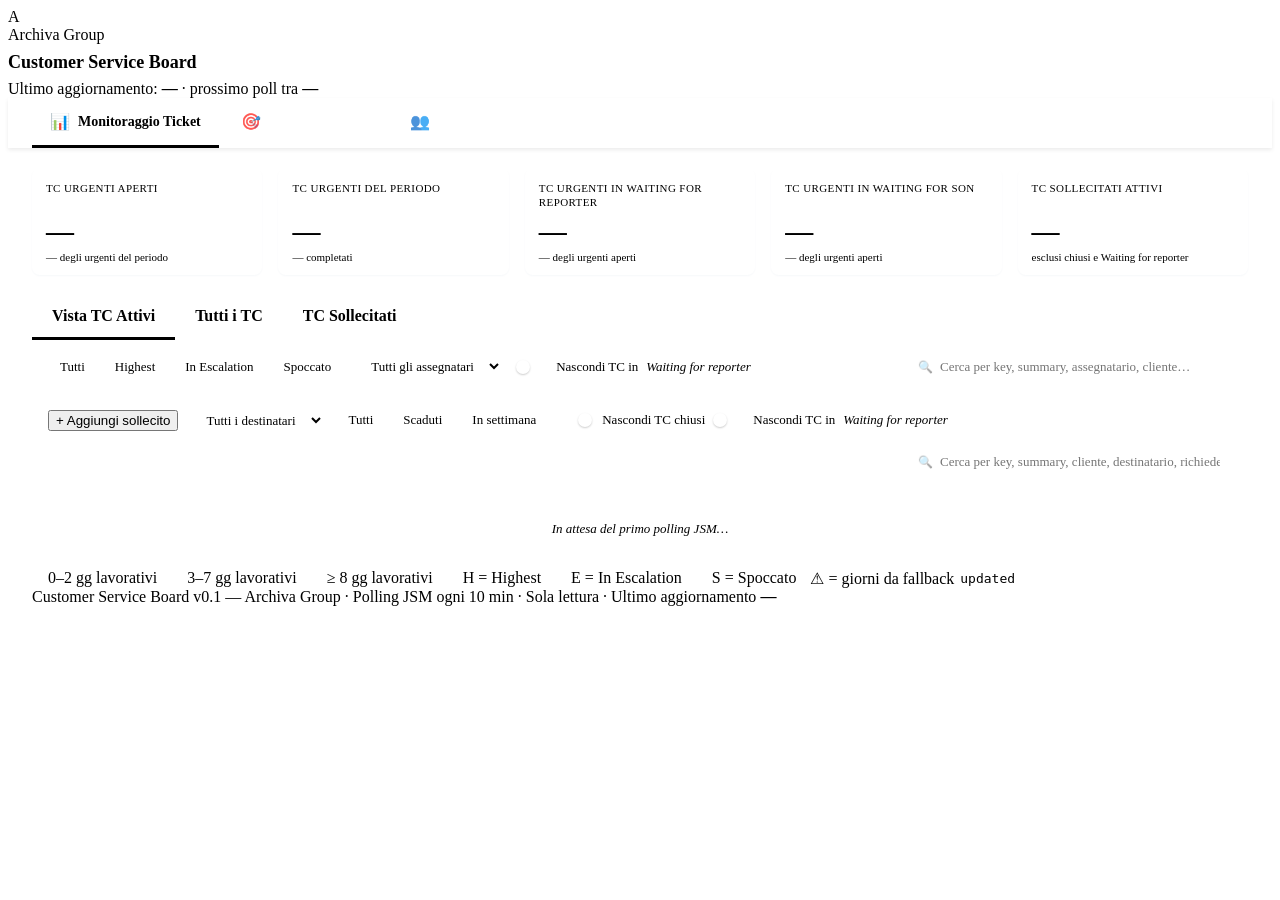
==== commit 0a4f7aea: "TC Sollecitati: doppia data, toggle WFR, KPI dedicato; tab senza contatori - Colonna "Data Sollecito" ====
--- a/backend/templates/index.html
+++ b/backend/templates/index.html
@@ -16,11 +16,12 @@
   /* ========= KPI ========= */
   .kpi-grid {
     display: grid;
-    grid-template-columns: repeat(4, 1fr);
+    grid-template-columns: repeat(5, 1fr);
     gap: 16px;
     margin-bottom: 20px;
   }
-  @media (max-width: 900px) { .kpi-grid { grid-template-columns: repeat(2, 1fr); } }
+  @media (max-width: 1200px) { .kpi-grid { grid-template-columns: repeat(3, 1fr); } }
+  @media (max-width: 900px)  { .kpi-grid { grid-template-columns: repeat(2, 1fr); } }
 
   .kpi {
     background: var(--archiva-white);
@@ -452,6 +453,13 @@
 
   .organigramma-person .nome-l { font-weight: 500; line-height: 1.2; }
   .organigramma-person .reparto-l { font-size: 11px; color: var(--archiva-grey-mid); font-style: italic; line-height: 1.2; }
+
+  .sol-date-cell { font-size: 12px; line-height: 1.35; }
+  .sol-date-cell .sol-date-lbl {
+    display: inline-block; min-width: 38px;
+    font-size: 10px; color: var(--archiva-grey-mid);
+    text-transform: uppercase; letter-spacing: 0.4px;
+  }
 
   .sollecito-count-btn {
     display: inline-block; min-width: 28px;
@@ -1082,14 +1090,19 @@
       <div class="value" id="kpi-4">—</div>
       <div class="sub" id="kpi-4-sub">— degli urgenti aperti</div>
     </div>
+    <div class="kpi accent-green">
+      <div class="label">TC sollecitati attivi</div>
+      <div class="value" id="kpi-5">—</div>
+      <div class="sub" id="kpi-5-sub">esclusi chiusi e Waiting for reporter</div>
+    </div>
   </section>
 
   <section class="board">
 
     <div class="tabs">
-      <div class="tab active" data-tab="active" role="tab">Vista TC Attivi <span class="count" id="count-active">—</span></div>
-      <div class="tab" data-tab="all" role="tab">Tutti i TC <span class="count" id="count-all">—</span></div>
-      <div class="tab" data-tab="solleciti" role="tab">TC Sollecitati <span class="count" id="count-solleciti">—</span></div>
+      <div class="tab active" data-tab="active" role="tab">Vista TC Attivi</div>
+      <div class="tab" data-tab="all" role="tab">Tutti i TC</div>
+      <div class="tab" data-tab="solleciti" role="tab">TC Sollecitati</div>
     </div>
 
     <div class="toolbar">
@@ -1133,6 +1146,11 @@
           <input type="checkbox" id="hideClosed" checked />
           <span class="switch"></span>
           Nascondi TC chiusi
+        </label>
+        <label class="toggle">
+          <input type="checkbox" id="hideWfrSolleciti" />
+          <span class="switch"></span>
+          Nascondi TC in <em>Waiting for reporter</em>
         </label>
       </div>
       <div class="search-box">
@@ -1508,6 +1526,7 @@
     sollecitiDestinatario: "all",
     sollecitiEvas: "all",     // "all" | "scaduti" | "settimana"
     sollecitiHideClosed: true,
+    sollecitiHideWfr: false,
     sollecitiSearch: "",
   };
 
@@ -1544,7 +1563,7 @@
     { id: "assignee",       label: "Assegnatario TC", sort: "assignee",       render: cellAssignee },
     { id: "leaf",           label: "Ticket Figlio Attivo", sort: null,        render: cellLeaf, cls: "leaf-cell" },
     { id: "leafStatus",     label: "Stato Figlio",    sort: null,             render: cellLeafStatus },
-    { id: "dataSollecito",  label: "Data Sollecito",  sort: "dataSollecito",  render: r => formatDate(r._sol.ultimaDataSollecito), cls: "col-sollecito" },
+    { id: "dataSollecito",  label: "Data Sollecito",  sort: "dataSollecito",  render: cellDataSollecito,                           cls: "col-sollecito" },
     { id: "numSolleciti",   label: "# Solleciti",     sort: "numSolleciti",   render: cellSollecitoCount,   cls: "col-sollecito" },
     { id: "destinatario",   label: "Destinatario",    sort: "destinatario",   render: cellOrganigrammaPerson("destinatario"), cls: "col-sollecito" },
     { id: "richiedente",    label: "Richiedente",     sort: "richiedente",    render: cellOrganigrammaPerson("richiedente"),  cls: "col-sollecito" },
@@ -1845,10 +1864,33 @@
       if (!r) return;
       const data = await r.json();
       currentSolleciti = data.solleciti || [];
-      const c = document.getElementById("count-solleciti");
-      if (c) c.textContent = String(currentSolleciti.length);
+      updateKpiSolleciti();
       if (view.tab === "solleciti") renderTable();
     } catch (e) { /* ignore */ }
+  }
+
+  // KPI 5: TC sollecitati attivi (non chiusi e non in Waiting for reporter).
+  // Richiede di incrociare currentSolleciti con currentSnapshot per leggere
+  // isActive + statusFamily del TC; per i ticket non presenti nello snapshot
+  // (es. TC non-urgenti sollecitati comunque) consideriamo la riga "non
+  // valutabile" → la escludiamo dal totale.
+  function updateKpiSolleciti() {
+    const el = document.getElementById("kpi-5");
+    const sub = document.getElementById("kpi-5-sub");
+    if (!el) return;
+    if (!currentSolleciti) { el.textContent = "—"; return; }
+    const tcs = new Map();
+    for (const r of (currentSnapshot?.rowsAll || [])) tcs.set(r.key, r);
+    for (const r of (currentSnapshot?.rows || []))    if (!tcs.has(r.key)) tcs.set(r.key, r);
+    let active = 0, unknown = 0;
+    for (const s of currentSolleciti) {
+      const tc = tcs.get(s.key);
+      if (!tc) { unknown += 1; continue; }
+      if (tc.isActive && tc.statusFamily !== "wfr") active += 1;
+    }
+    el.textContent = fmt(active);
+    sub.textContent = `su ${currentSolleciti.length} sollecitati totali` +
+      (unknown ? ` · ${unknown} fuori snapshot` : "");
   }
 
   async function loadSnapshot() {
@@ -1878,9 +1920,7 @@
     document.getElementById("kpi-2-sub").textContent = `${fmt(completati)} completati (${pct(completati, kpi.tcUrgentiPeriodo)})`;
     document.getElementById("kpi-3-sub").textContent = pct(kpi.tcWaitingForReporter, kpi.tcUrgentiAperti) + " degli urgenti aperti";
     document.getElementById("kpi-4-sub").textContent = pct(kpi.tcWaitingForSon, kpi.tcUrgentiAperti) + " degli urgenti aperti";
-
-    document.getElementById("count-active").textContent = fmt((snap.rows || []).length);
-    document.getElementById("count-all").textContent = fmt((snap.rowsAll || []).length);
+    updateKpiSolleciti();
 
     const ts = snap.fetchedAtMs ? new Date(snap.fetchedAtMs) : null;
     const tsStr = ts ? formatTs(ts) : "—";
@@ -2335,6 +2375,7 @@
     const oneWeek = 7 * 24 * 3600 * 1000;
     return rows.filter(r => {
       if (view.sollecitiHideClosed && !r.isActive) return false;
+      if (view.sollecitiHideWfr && r.statusFamily === "wfr") return false;
       if (view.sollecitiDestinatario !== "all") {
         if ((r._sol.destinatario?.nome || "") !== view.sollecitiDestinatario) return false;
       }
@@ -2422,6 +2463,22 @@
     const cls = n >= 3 ? "high" : "";
     return `<button type="button" class="sollecito-count-btn ${cls}" data-action="timeline" data-key="${escapeAttr(r.key)}" title="Apri timeline">${n}</button>`;
   }
+  function cellDataSollecito(r) {
+    // Mostra primo (createdAt = primo evento "create" della history) e ultimo
+    // sollecito. Se ne è stato fatto uno solo, le due date coincidono e
+    // mostriamo una sola riga per non sporcare visivamente la cella.
+    const first = r._sol.createdAt;
+    const last = r._sol.ultimaDataSollecito;
+    const f = formatDate(first);
+    const l = formatDate(last);
+    if (!first || f === l) {
+      return `<div class="sol-date-cell"><div>${f}</div></div>`;
+    }
+    return `<div class="sol-date-cell">
+      <div><span class="sol-date-lbl">1°</span> ${f}</div>
+      <div><span class="sol-date-lbl">ultimo</span> ${l}</div>
+    </div>`;
+  }
   function cellOrganigrammaPerson(field) {
     return r => {
       const p = r._sol[field];
@@ -2679,6 +2736,7 @@
     document.getElementById("modalTimeline")?.addEventListener("click", (ev) => { if (ev.target.id === "modalTimeline") document.getElementById("modalTimeline").classList.remove("open"); });
 
     document.getElementById("hideClosed")?.addEventListener("change", (ev) => { view.sollecitiHideClosed = ev.target.checked; renderTable(); });
+    document.getElementById("hideWfrSolleciti")?.addEventListener("change", (ev) => { view.sollecitiHideWfr = ev.target.checked; renderTable(); });
     document.getElementById("solleciti-destinatario-filter")?.addEventListener("change", (ev) => {
       view.sollecitiDestinatario = ev.target.value;
       ev.target.classList.toggle("filtering", view.sollecitiDestinatario !== "all");
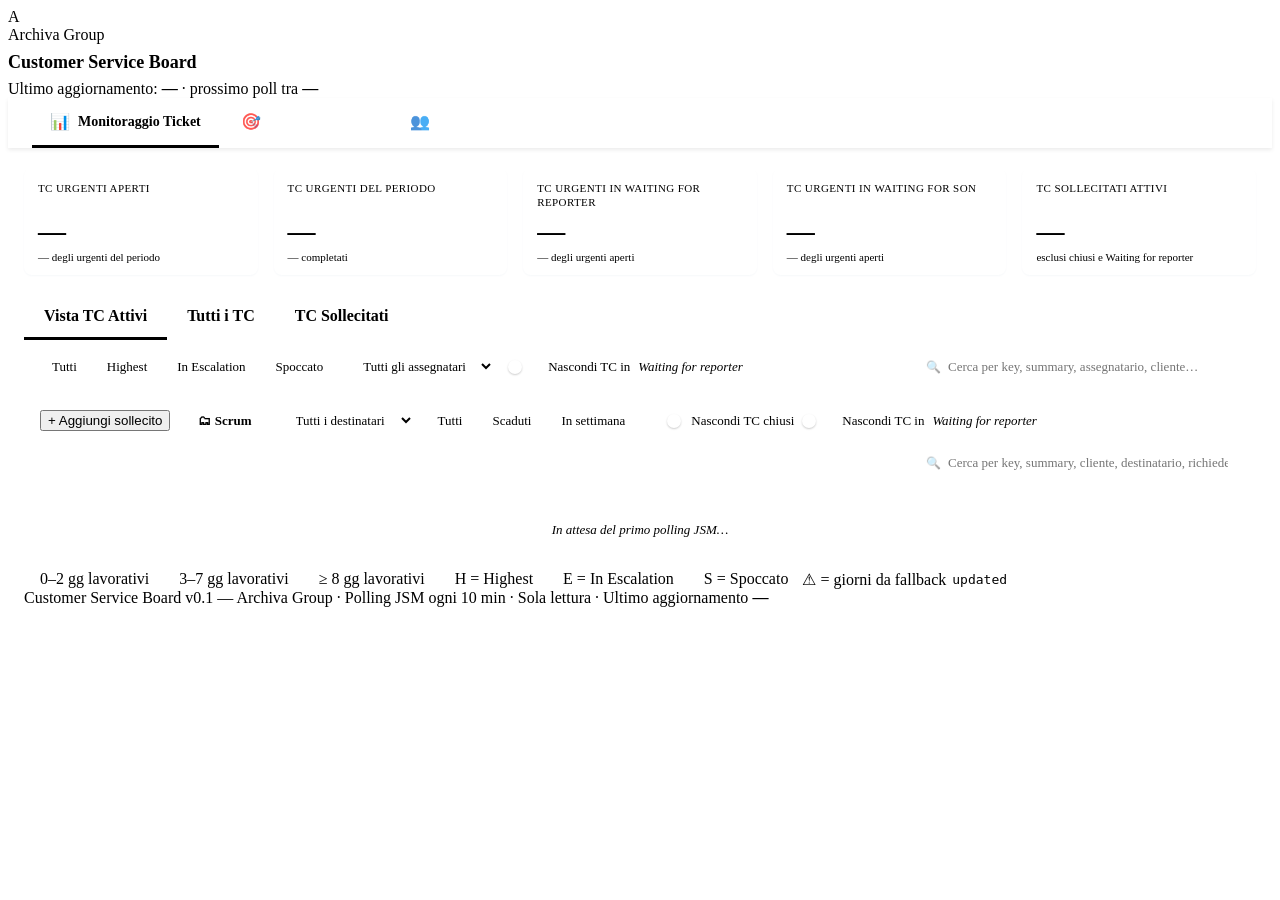
==== commit 13c4e962: "Sezione TC Sollecitati: bottone Scrum con vista per reparto Aggiunge il pulsante "🗂 Scrum" nella too" ====
--- a/backend/templates/index.html
+++ b/backend/templates/index.html
@@ -8,9 +8,9 @@
 <style>
   /* ========= Container ========= */
   main {
-    padding: 20px 24px 48px;
-    max-width: 1600px;
-    margin: 0 auto;
+    padding: 20px 16px 48px;
+    max-width: none;
+    margin: 0;
   }
 
   /* ========= KPI ========= */
@@ -495,6 +495,106 @@
   .row-actions .btn-icon:hover { border-color: var(--archiva-accent); }
   .row-actions .btn-icon:disabled { opacity: 0.4; cursor: not-allowed; }
   .row-actions .btn-icon.danger { color: var(--archiva-red); }
+
+  /* ========= Bottone Scrum ========= */
+  .btn-scrum {
+    display: inline-flex; align-items: center; gap: 6px;
+    padding: 7px 16px; border-radius: 6px; border: 2px solid var(--archiva-accent);
+    background: var(--archiva-white); color: var(--archiva-accent);
+    font-weight: 700; font-size: 13px; cursor: pointer; font-family: inherit;
+    transition: background 0.15s, color 0.15s;
+  }
+  .btn-scrum:hover { background: var(--archiva-accent); color: var(--archiva-white); }
+
+  /* ========= Modal Scrum ========= */
+  .modal-scrum-bg {
+    position: fixed; inset: 0;
+    background: rgba(0,0,0,0.55);
+    display: none; align-items: flex-start; justify-content: center;
+    z-index: 1000; overflow-y: auto; padding: 24px 16px;
+  }
+  .modal-scrum-bg.open { display: flex; }
+  .modal-scrum {
+    background: var(--archiva-bg-alt); border-radius: 12px;
+    width: min(1100px, calc(100vw - 32px));
+    box-shadow: 0 16px 48px rgba(0,0,0,0.25);
+    padding: 24px 28px 28px;
+    flex-shrink: 0; align-self: flex-start;
+  }
+  .modal-scrum-header {
+    display: flex; align-items: center; justify-content: space-between;
+    margin-bottom: 20px; gap: 12px;
+  }
+  .modal-scrum-header h2 {
+    margin: 0; font-size: 20px; color: var(--archiva-primary);
+  }
+  .modal-scrum-header .sub {
+    font-size: 13px; color: var(--archiva-grey-mid); margin-top: 2px;
+  }
+  .scrum-columns {
+    display: grid;
+    grid-template-columns: repeat(auto-fill, minmax(280px, 1fr));
+    gap: 16px;
+    align-items: start;
+  }
+  .scrum-lane {
+    background: var(--archiva-white); border-radius: 8px;
+    border: 1px solid var(--archiva-grey-light);
+    overflow: hidden;
+  }
+  .scrum-lane-header {
+    padding: 10px 14px; display: flex; align-items: center; justify-content: space-between;
+    background: var(--archiva-navy); color: var(--archiva-white);
+  }
+  .scrum-lane-header .lane-name { font-weight: 700; font-size: 14px; }
+  .scrum-lane-header .lane-count {
+    background: rgba(255,255,255,0.2); border-radius: 999px;
+    padding: 2px 10px; font-size: 12px; font-weight: 700;
+  }
+  .scrum-lane.lane-no-leaf .scrum-lane-header { background: var(--archiva-grey-mid); }
+  .scrum-card {
+    padding: 11px 14px; border-bottom: 1px solid var(--archiva-grey-light);
+  }
+  .scrum-card:last-child { border-bottom: 0; }
+  .scrum-card.card-closed { opacity: 0.55; }
+  .scrum-card-top {
+    display: flex; align-items: center; gap: 8px; margin-bottom: 4px;
+  }
+  .scrum-card-top .tc-key {
+    font-weight: 700; font-size: 13px; color: var(--archiva-accent);
+    text-decoration: none;
+  }
+  .scrum-card-top .tc-key:hover { text-decoration: underline; }
+  .scrum-card-top .customer-name {
+    font-size: 11px; color: var(--archiva-grey-mid);
+    white-space: nowrap; overflow: hidden; text-overflow: ellipsis; max-width: 140px;
+  }
+  .scrum-card .summary {
+    font-size: 12px; color: var(--archiva-primary);
+    white-space: nowrap; overflow: hidden; text-overflow: ellipsis;
+    margin-bottom: 6px;
+  }
+  .scrum-card-meta {
+    display: flex; flex-wrap: wrap; gap: 5px; align-items: center;
+  }
+  .scrum-card-meta .leaf-ref {
+    font-size: 11px; color: var(--archiva-grey-mid);
+    display: flex; align-items: center; gap: 3px;
+  }
+  .scrum-card-meta .leaf-ref a { color: var(--archiva-navy); font-weight: 600; font-size: 11px; }
+  .scrum-card-meta .leaf-ref a:hover { color: var(--archiva-accent); }
+  .scrum-no-leaf-tag {
+    font-size: 11px; font-style: italic; color: var(--archiva-grey-mid);
+  }
+  .scrum-evas { font-size: 11px; font-weight: 600; }
+  .scrum-evas.scaduta { color: var(--archiva-red); }
+  .scrum-evas.imminente { color: var(--archiva-orange); }
+  .scrum-evas.ok { color: var(--archiva-green); }
+  .scrum-sol-badge {
+    font-size: 11px; font-weight: 700; padding: 1px 8px; border-radius: 999px;
+    background: var(--archiva-orange); color: var(--archiva-white);
+  }
+  .scrum-sol-badge.high { background: var(--archiva-red); }
 
   /* Modali generiche per i solleciti e gestione utenze */
   .modal-bg {
@@ -1131,6 +1231,7 @@
 
     <div class="toolbar toolbar-solleciti">
       <button type="button" class="btn btn-primary" id="btnAddSollecito">+ Aggiungi sollecito</button>
+      <button type="button" class="btn btn-scrum" id="btnScrum" title="Vista Scrum — raggruppamento per reparto">🗂 Scrum</button>
       <div class="group">
         <select class="assignee-filter" id="solleciti-destinatario-filter" aria-label="Filtra per destinatario">
           <option value="all">Tutti i destinatari</option>
@@ -1461,6 +1562,20 @@
         <button type="submit" class="btn btn-primary" id="btnSollecitoSave">Salva</button>
       </div>
     </form>
+  </div>
+</div>
+
+<!-- ========= Modal Vista Scrum ========= -->
+<div class="modal-scrum-bg" id="modalScrum">
+  <div class="modal-scrum">
+    <div class="modal-scrum-header">
+      <div>
+        <h2>🗂 Vista Scrum — TC per Reparto</h2>
+        <div class="sub" id="scrumSub">Ticket sollecitati raggruppati per reparto del figlio attivo</div>
+      </div>
+      <button type="button" class="btn btn-secondary" id="btnScrumClose">✕ Chiudi</button>
+    </div>
+    <div class="scrum-columns" id="scrumColumns"></div>
   </div>
 </div>
 
@@ -2728,6 +2843,9 @@
   // Bind handlers modali (una sola volta all'init)
   function bindSollecitiModalHandlers() {
     document.getElementById("btnAddSollecito")?.addEventListener("click", openAddSollecito);
+    document.getElementById("btnScrum")?.addEventListener("click", openScrumView);
+    document.getElementById("btnScrumClose")?.addEventListener("click", () => document.getElementById("modalScrum").classList.remove("open"));
+    document.getElementById("modalScrum")?.addEventListener("click", (ev) => { if (ev.target.id === "modalScrum") document.getElementById("modalScrum").classList.remove("open"); });
     document.getElementById("btnSollecitoCancel")?.addEventListener("click", closeSollecitoModal);
     document.getElementById("formSollecito")?.addEventListener("submit", saveSollecitoForm);
     document.getElementById("btnTimelineClose")?.addEventListener("click", () => document.getElementById("modalTimeline").classList.remove("open"));
@@ -3378,6 +3496,96 @@
       } catch (e) { alert(e.message); }
     });
   }
+
+  // ============================================================
+  //  Vista Scrum
+  // ============================================================
+  function openScrumView() {
+    const rows = _buildSollecitiRows();
+
+    // Mappa nome→reparto dall'organigramma per risolvere il reparto del leaf assignee
+    const repartoByNome = new Map();
+    for (const p of (currentOrganigramma || [])) {
+      if (p.nome) repartoByNome.set(p.nome.toLowerCase(), p.reparto || p.nome);
+    }
+
+    function resolveReparto(r) {
+      const assignee = r.leaf?.leafAssignee;
+      if (!assignee) return null; // nessun figlio → gruppo separato
+      const match = repartoByNome.get(assignee.toLowerCase());
+      return match || assignee; // fallback al nome se non in organigramma
+    }
+
+    // Raggruppa
+    const groups = new Map(); // reparto → []
+    const NO_LEAF = "__NO_LEAF__";
+    for (const r of rows) {
+      const key = resolveReparto(r) ?? NO_LEAF;
+      if (!groups.has(key)) groups.set(key, []);
+      groups.get(key).push(r);
+    }
+
+    // Ordina: gruppi con leaf prima (alfabetici), poi il gruppo "senza figlio"
+    const sortedKeys = [...groups.keys()]
+      .filter(k => k !== NO_LEAF)
+      .sort((a, b) => a.localeCompare(b, "it"));
+    if (groups.has(NO_LEAF)) sortedKeys.push(NO_LEAF);
+
+    const today = new Date(); today.setHours(0,0,0,0);
+
+    function scrumEvas(r) {
+      const ev = r._sol.richiestaEvasione;
+      if (!ev || ev === "data_richiesta") return "";
+      const d = new Date(ev);
+      const diff = Math.round((d - today) / (24*3600*1000));
+      let cls = "ok", label = "";
+      if (diff < 0) { cls = "scaduta"; label = `Scad. ${formatDate(ev)}`; }
+      else if (diff <= 2) { cls = "imminente"; label = `Evas. ${formatDate(ev)}`; }
+      else { cls = "ok"; label = `Evas. ${formatDate(ev)}`; }
+      return `<span class="scrum-evas ${cls}">${escapeHtml(label)}</span>`;
+    }
+
+    function scrumCard(r) {
+      const closed = !r.isActive;
+      const leaf = r.leaf;
+      const leafHtml = leaf
+        ? `<span class="leaf-ref">▶ <a href="${escapeAttr(leaf.leafUrl || leaf.directChildUrl || "#")}" target="_blank" rel="noopener">${escapeHtml(leaf.leafKey || leaf.directChildKey || "—")}</a>${leaf.leafAssignee ? ` · ${escapeHtml(leaf.leafAssignee)}` : ""}</span>`
+        : `<span class="scrum-no-leaf-tag">nessun figlio attivo</span>`;
+      const n = r._sol.numSolleciti || 0;
+      const badgeCls = n >= 3 ? "high" : "";
+      return `<div class="scrum-card${closed ? " card-closed" : ""}">
+        <div class="scrum-card-top">
+          <a class="tc-key" href="${escapeAttr(r.url)}" target="_blank" rel="noopener">${escapeHtml(r.key)}</a>
+          <span class="customer-name" title="${escapeAttr(r.customer?.name || "")}">${escapeHtml(r.customer?.name || "—")}</span>
+        </div>
+        <div class="summary" title="${escapeAttr(r.summary)}">${escapeHtml(r.summary)}</div>
+        <div class="scrum-card-meta">
+          ${leafHtml}
+          <span class="scrum-sol-badge ${badgeCls}" title="Numero solleciti">${n} sol.</span>
+          ${scrumEvas(r)}
+        </div>
+      </div>`;
+    }
+
+    const total = rows.length;
+    let lanesHtml = "";
+    for (const k of sortedKeys) {
+      const laneRows = groups.get(k);
+      const isNoLeaf = k === NO_LEAF;
+      const laneTitle = isNoLeaf ? "Senza figlio attivo" : k;
+      lanesHtml += `<div class="scrum-lane${isNoLeaf ? " lane-no-leaf" : ""}">
+        <div class="scrum-lane-header">
+          <span class="lane-name">${escapeHtml(laneTitle)}</span>
+          <span class="lane-count">${laneRows.length}</span>
+        </div>
+        ${laneRows.map(scrumCard).join("")}
+      </div>`;
+    }
+
+    document.getElementById("scrumSub").textContent = `${total} TC sollecitati · ${sortedKeys.length} reparti/assegnatari`;
+    document.getElementById("scrumColumns").innerHTML = lanesHtml || `<p style="color:var(--archiva-grey-mid);padding:16px">Nessun TC sollecitato.</p>`;
+    document.getElementById("modalScrum").classList.add("open");
+  }
 </script>
 </body>
 </html>
